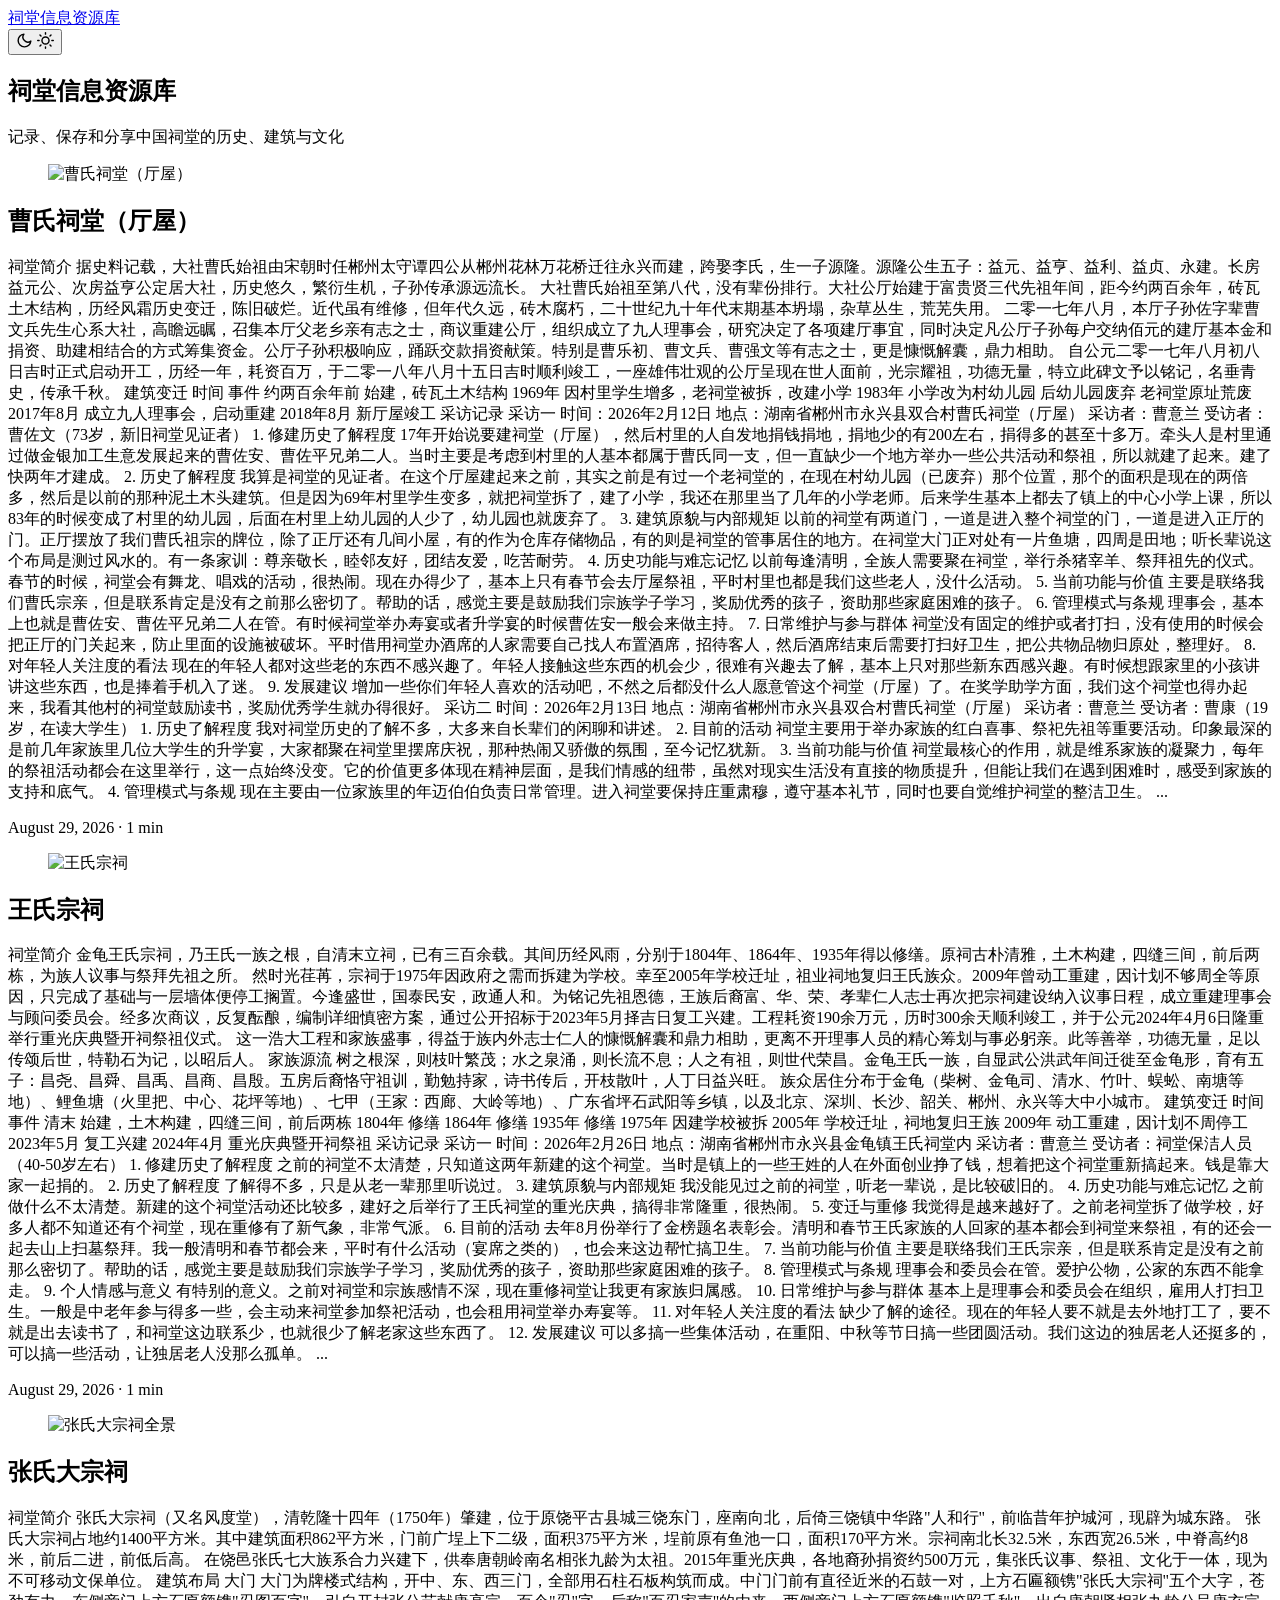
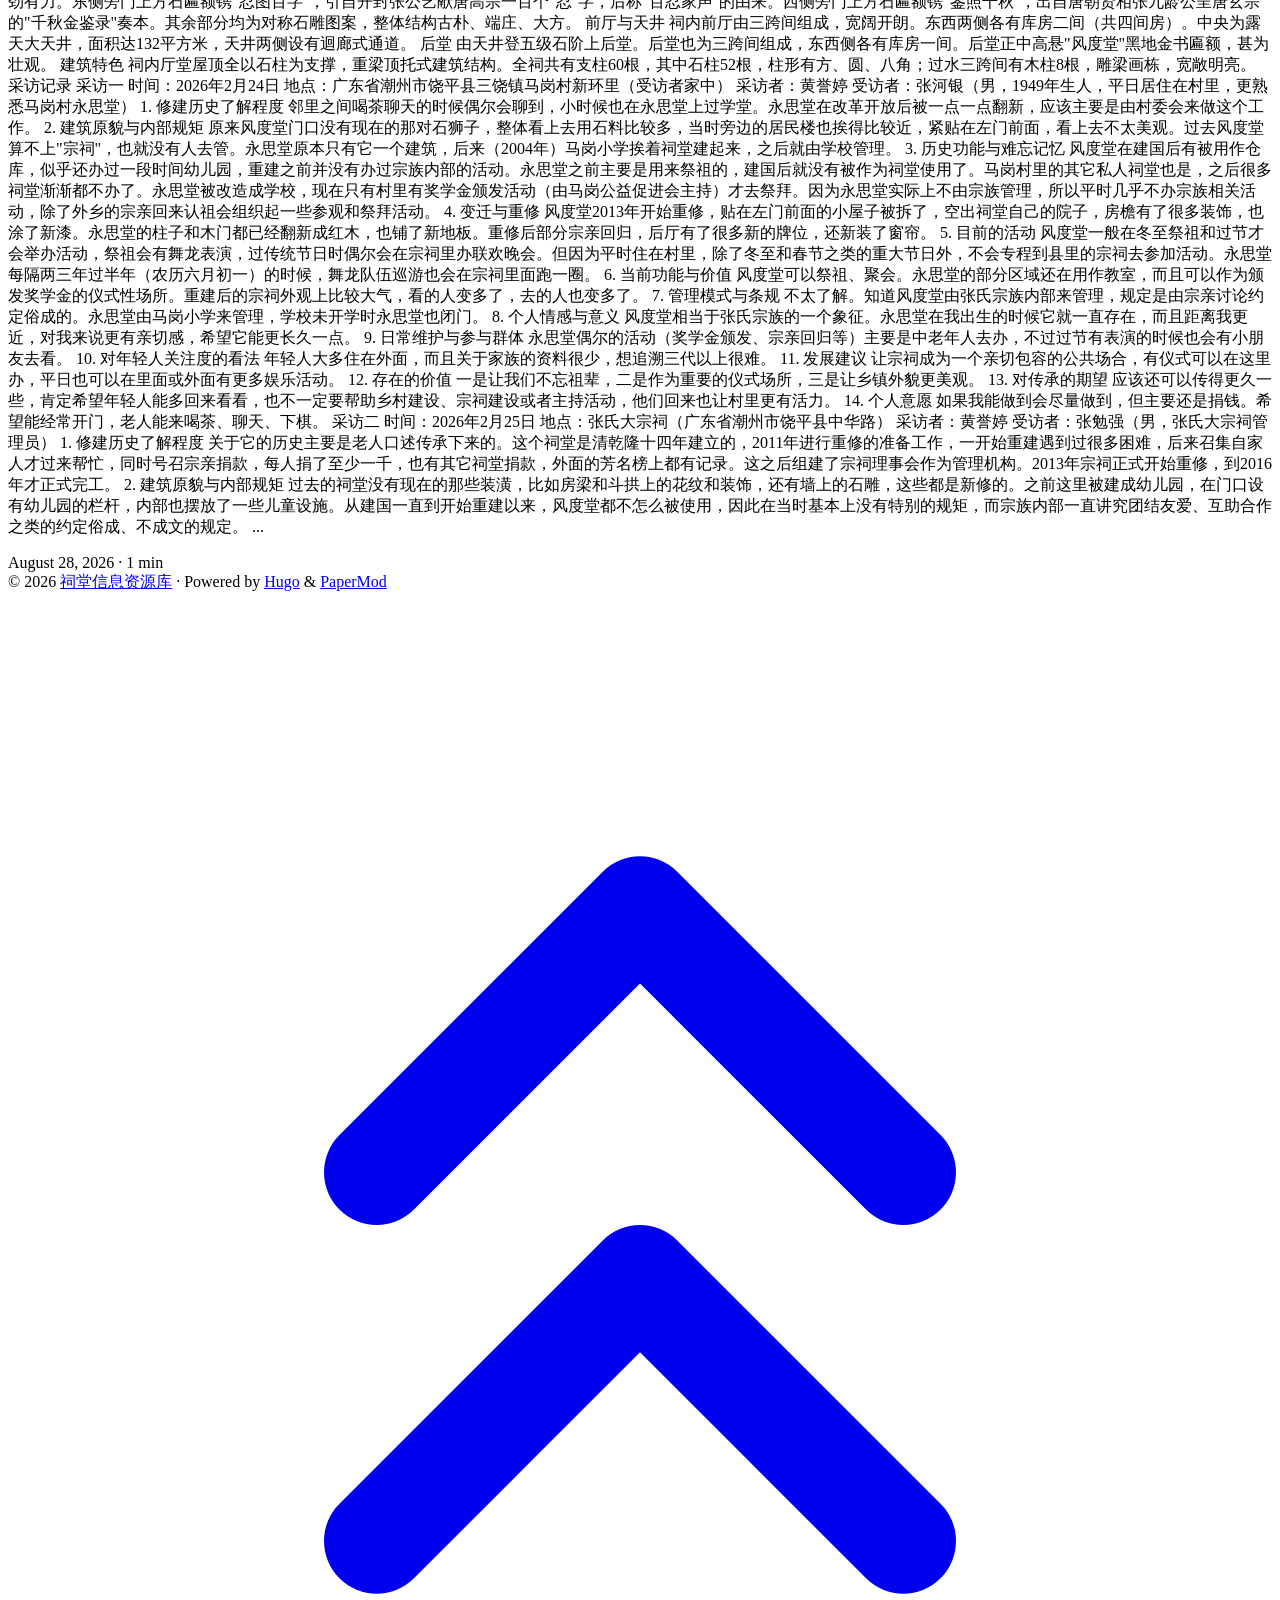
==== public/index.html @ 3d1904cd "修复所有祠堂封面图显示问题" ====
<!doctype html><html lang=en dir=auto data-theme=auto><head><meta name=generator content="Hugo 0.164.0"><meta charset=utf-8><meta http-equiv=X-UA-Compatible content="IE=edge"><meta name=viewport content="width=device-width,initial-scale=1,shrink-to-fit=no"><meta name=robots content="index, follow"><title>祠堂信息资源库</title><meta name=description content><meta name=author content><link rel=canonical href=https://citang-database.netlify.app/><link crossorigin=anonymous href=/assets/css/stylesheet.cd9298b33628769aa1bc1acebbbfd7aa11ce81dfe03484d479e1907760249a1d.css integrity="sha256-zZKYszYodpqhvBrOu7/XqhHOgd/gNITUeeGQd2Akmh0=" rel="preload stylesheet" as=style><link rel=icon href=https://citang-database.netlify.app/favicon.ico><link rel=icon type=image/png sizes=16x16 href=https://citang-database.netlify.app/favicon-16x16.png><link rel=icon type=image/png sizes=32x32 href=https://citang-database.netlify.app/favicon-32x32.png><link rel=apple-touch-icon href=https://citang-database.netlify.app/apple-touch-icon.png><link rel=mask-icon href=https://citang-database.netlify.app/safari-pinned-tab.svg><meta name=theme-color content="#2e2e33"><meta name=msapplication-TileColor content="#2e2e33"><link rel=alternate type=application/rss+xml href=https://citang-database.netlify.app/index.xml title=rss><link rel=alternate type=application/json href=https://citang-database.netlify.app/index.json title=json><link rel=alternate hreflang=en href=https://citang-database.netlify.app/><noscript><style>#theme-toggle,.top-link{display:none}</style><style>@media(prefers-color-scheme:dark){:root{--theme:rgb(29, 30, 32);--entry:rgb(46, 46, 51);--primary:rgb(218, 218, 219);--secondary:rgb(155, 156, 157);--tertiary:rgb(65, 66, 68);--content:rgb(196, 196, 197);--code-block-bg:rgb(46, 46, 51);--code-bg:rgb(55, 56, 62);--border:rgb(51, 51, 51);color-scheme:dark}.list{background:var(--theme)}.toc{background:var(--entry)}}</style></noscript><script>localStorage.getItem("pref-theme")==="dark"?document.querySelector("html").dataset.theme="dark":localStorage.getItem("pref-theme")==="light"?document.querySelector("html").dataset.theme="light":window.matchMedia("(prefers-color-scheme: dark)").matches?document.querySelector("html").dataset.theme="dark":document.querySelector("html").dataset.theme="light"</script><meta property="og:url" content="https://citang-database.netlify.app/"><meta property="og:site_name" content="祠堂信息资源库"><meta property="og:title" content="祠堂信息资源库"><meta property="og:locale" content="zh_cn"><meta property="og:type" content="website"><meta name=twitter:card content="summary"><meta name=twitter:title content="祠堂信息资源库"><script type=application/ld+json>{"@context":"https://schema.org","@type":"Organization","name":"祠堂信息资源库","url":"https://citang-database.netlify.app/","description":"","logo":"https://citang-database.netlify.app/favicon.ico","sameAs":[]}</script></head><body class=list id=top><header class=header><nav class=header-nav><div class=logo><a href=https://citang-database.netlify.app/ accesskey=h title="祠堂信息资源库 (Alt + H)">祠堂信息资源库</a><div class=logo-switches><button id=theme-toggle class=theme-toggle accesskey=t title="(Alt + T)" aria-label="Toggle theme">
<svg class="moon" width="17" height="17" viewBox="0 0 24 24" fill="none" stroke="currentColor" stroke-width="2" stroke-linecap="round" stroke-linejoin="round"><path d="M21 12.79A9 9 0 1111.21 3 7 7 0 0021 12.79z"/></svg>
<svg class="sun" width="17" height="17" viewBox="0 0 24 24" fill="none" stroke="currentColor" stroke-width="2" stroke-linecap="round" stroke-linejoin="round"><circle cx="12" cy="12" r="5"/><line x1="12" y1="1" x2="12" y2="3"/><line x1="12" y1="21" x2="12" y2="23"/><line x1="4.22" y1="4.22" x2="5.64" y2="5.64"/><line x1="18.36" y1="18.36" x2="19.78" y2="19.78"/><line x1="1" y1="12" x2="3" y2="12"/><line x1="21" y1="12" x2="23" y2="12"/><line x1="4.22" y1="19.78" x2="5.64" y2="18.36"/><line x1="18.36" y1="5.64" x2="19.78" y2="4.22"/></svg></button></div></div><ul id=menu class=menu></ul></nav></header><main class=main><article class="first-entry home-info"><header class=entry-header><h1>祠堂信息资源库</h1></header><div class="entry-content md-content"><p>记录、保存和分享中国祠堂的历史、建筑与文化</p></div><footer class=entry-footer><div class=social-icons></div></footer></article><article class=post-entry><figure class=entry-cover><img loading=lazy src=https://citang-database.netlify.app/images/caoshi-full.png alt=曹氏祠堂（厅屋）></figure><header class=entry-header><h2 class=entry-hint-parent>曹氏祠堂（厅屋）</h2></header><div class=entry-content><p>祠堂简介 据史料记载，大社曹氏始祖由宋朝时任郴州太守谭四公从郴州花林万花桥迁往永兴而建，跨娶李氏，生一子源隆。源隆公生五子：益元、益亨、益利、益贞、永建。长房益元公、次房益亨公定居大社，历史悠久，繁衍生机，子孙传承源远流长。
大社曹氏始祖至第八代，没有辈份排行。大社公厅始建于富贵贤三代先祖年间，距今约两百余年，砖瓦土木结构，历经风霜历史变迁，陈旧破烂。近代虽有维修，但年代久远，砖木腐朽，二十世纪九十年代末期基本坍塌，杂草丛生，荒芜失用。
二零一七年八月，本厅子孙佐字辈曹文兵先生心系大社，高瞻远瞩，召集本厅父老乡亲有志之士，商议重建公厅，组织成立了九人理事会，研究决定了各项建厅事宜，同时决定凡公厅子孙每户交纳佰元的建厅基本金和捐资、助建相结合的方式筹集资金。公厅子孙积极响应，踊跃交款捐资献策。特别是曹乐初、曹文兵、曹强文等有志之士，更是慷慨解囊，鼎力相助。
自公元二零一七年八月初八日吉时正式启动开工，历经一年，耗资百万，于二零一八年八月十五日吉时顺利竣工，一座雄伟壮观的公厅呈现在世人面前，光宗耀祖，功德无量，特立此碑文予以铭记，名垂青史，传承千秋。
建筑变迁 时间 事件 约两百余年前 始建，砖瓦土木结构 1969年 因村里学生增多，老祠堂被拆，改建小学 1983年 小学改为村幼儿园 后幼儿园废弃 老祠堂原址荒废 2017年8月 成立九人理事会，启动重建 2018年8月 新厅屋竣工 采访记录 采访一 时间：2026年2月12日
地点：湖南省郴州市永兴县双合村曹氏祠堂（厅屋）
采访者：曹意兰
受访者：曹佐文（73岁，新旧祠堂见证者）
1. 修建历史了解程度 17年开始说要建祠堂（厅屋），然后村里的人自发地捐钱捐地，捐地少的有200左右，捐得多的甚至十多万。牵头人是村里通过做金银加工生意发展起来的曹佐安、曹佐平兄弟二人。当时主要是考虑到村里的人基本都属于曹氏同一支，但一直缺少一个地方举办一些公共活动和祭祖，所以就建了起来。建了快两年才建成。
2. 历史了解程度 我算是祠堂的见证者。在这个厅屋建起来之前，其实之前是有过一个老祠堂的，在现在村幼儿园（已废弃）那个位置，那个的面积是现在的两倍多，然后是以前的那种泥土木头建筑。但是因为69年村里学生变多，就把祠堂拆了，建了小学，我还在那里当了几年的小学老师。后来学生基本上都去了镇上的中心小学上课，所以83年的时候变成了村里的幼儿园，后面在村里上幼儿园的人少了，幼儿园也就废弃了。
3. 建筑原貌与内部规矩 以前的祠堂有两道门，一道是进入整个祠堂的门，一道是进入正厅的门。正厅摆放了我们曹氏祖宗的牌位，除了正厅还有几间小屋，有的作为仓库存储物品，有的则是祠堂的管事居住的地方。在祠堂大门正对处有一片鱼塘，四周是田地；听长辈说这个布局是测过风水的。有一条家训：尊亲敬长，睦邻友好，团结友爱，吃苦耐劳。
4. 历史功能与难忘记忆 以前每逢清明，全族人需要聚在祠堂，举行杀猪宰羊、祭拜祖先的仪式。春节的时候，祠堂会有舞龙、唱戏的活动，很热闹。现在办得少了，基本上只有春节会去厅屋祭祖，平时村里也都是我们这些老人，没什么活动。
5. 当前功能与价值 主要是联络我们曹氏宗亲，但是联系肯定是没有之前那么密切了。帮助的话，感觉主要是鼓励我们宗族学子学习，奖励优秀的孩子，资助那些家庭困难的孩子。
6. 管理模式与条规 理事会，基本上也就是曹佐安、曹佐平兄弟二人在管。有时候祠堂举办寿宴或者升学宴的时候曹佐安一般会来做主持。
7. 日常维护与参与群体 祠堂没有固定的维护或者打扫，没有使用的时候会把正厅的门关起来，防止里面的设施被破坏。平时借用祠堂办酒席的人家需要自己找人布置酒席，招待客人，然后酒席结束后需要打扫好卫生，把公共物品物归原处，整理好。
8. 对年轻人关注度的看法 现在的年轻人都对这些老的东西不感兴趣了。年轻人接触这些东西的机会少，很难有兴趣去了解，基本上只对那些新东西感兴趣。有时候想跟家里的小孩讲讲这些东西，也是捧着手机入了迷。
9. 发展建议 增加一些你们年轻人喜欢的活动吧，不然之后都没什么人愿意管这个祠堂（厅屋）了。在奖学助学方面，我们这个祠堂也得办起来，我看其他村的祠堂鼓励读书，奖励优秀学生就办得很好。
采访二 时间：2026年2月13日
地点：湖南省郴州市永兴县双合村曹氏祠堂（厅屋）
采访者：曹意兰
受访者：曹康（19岁，在读大学生）
1. 历史了解程度 我对祠堂历史的了解不多，大多来自长辈们的闲聊和讲述。
2. 目前的活动 祠堂主要用于举办家族的红白喜事、祭祀先祖等重要活动。印象最深的是前几年家族里几位大学生的升学宴，大家都聚在祠堂里摆席庆祝，那种热闹又骄傲的氛围，至今记忆犹新。
3. 当前功能与价值 祠堂最核心的作用，就是维系家族的凝聚力，每年的祭祖活动都会在这里举行，这一点始终没变。它的价值更多体现在精神层面，是我们情感的纽带，虽然对现实生活没有直接的物质提升，但能让我们在遇到困难时，感受到家族的支持和底气。
4. 管理模式与条规 现在主要由一位家族里的年迈伯伯负责日常管理。进入祠堂要保持庄重肃穆，遵守基本礼节，同时也要自觉维护祠堂的整洁卫生。
...</p></div><footer class=entry-footer><span title='2026-08-29 00:00:00 +0000 UTC'>August 29, 2026</span>&nbsp;·&nbsp;<span>1 min</span></footer><a class=entry-link aria-label="post link to 曹氏祠堂（厅屋）" href=https://citang-database.netlify.app/citang/caoshi-citang/></a></article><article class=post-entry><figure class=entry-cover><img loading=lazy src=https://citang-database.netlify.app/images/wangshi-full.png alt=王氏宗祠></figure><header class=entry-header><h2 class=entry-hint-parent>王氏宗祠</h2></header><div class=entry-content><p>祠堂简介 金龟王氏宗祠，乃王氏一族之根，自清末立祠，已有三百余载。其间历经风雨，分别于1804年、1864年、1935年得以修缮。原祠古朴清雅，土木构建，四缝三间，前后两栋，为族人议事与祭拜先祖之所。
然时光荏苒，宗祠于1975年因政府之需而拆建为学校。幸至2005年学校迁址，祖业祠地复归王氏族众。2009年曾动工重建，因计划不够周全等原因，只完成了基础与一层墙体便停工搁置。今逢盛世，国泰民安，政通人和。为铭记先祖恩德，王族后裔富、华、荣、孝辈仁人志士再次把宗祠建设纳入议事日程，成立重建理事会与顾问委员会。经多次商议，反复酝酿，编制详细慎密方案，通过公开招标于2023年5月择吉日复工兴建。工程耗资190余万元，历时300余天顺利竣工，并于公元2024年4月6日隆重举行重光庆典暨开祠祭祖仪式。
这一浩大工程和家族盛事，得益于族内外志士仁人的慷慨解囊和鼎力相助，更离不开理事人员的精心筹划与事必躬亲。此等善举，功德无量，足以传颂后世，特勒石为记，以昭后人。
家族源流 树之根深，则枝叶繁茂；水之泉涌，则长流不息；人之有祖，则世代荣昌。金龟王氏一族，自显武公洪武年间迁徙至金龟形，育有五子：昌尧、昌舜、昌禹、昌商、昌殷。五房后裔恪守祖训，勤勉持家，诗书传后，开枝散叶，人丁日益兴旺。
族众居住分布于金龟（柴树、金龟司、清水、竹叶、蜈蚣、南塘等地）、鲤鱼塘（火里把、中心、花坪等地）、七甲（王家：西廊、大岭等地）、广东省坪石武阳等乡镇，以及北京、深圳、长沙、韶关、郴州、永兴等大中小城市。
建筑变迁 时间 事件 清末 始建，土木构建，四缝三间，前后两栋 1804年 修缮 1864年 修缮 1935年 修缮 1975年 因建学校被拆 2005年 学校迁址，祠地复归王族 2009年 动工重建，因计划不周停工 2023年5月 复工兴建 2024年4月 重光庆典暨开祠祭祖 采访记录 采访一 时间：2026年2月26日
地点：湖南省郴州市永兴县金龟镇王氏祠堂内
采访者：曹意兰
受访者：祠堂保洁人员（40-50岁左右）
1. 修建历史了解程度 之前的祠堂不太清楚，只知道这两年新建的这个祠堂。当时是镇上的一些王姓的人在外面创业挣了钱，想着把这个祠堂重新搞起来。钱是靠大家一起捐的。
2. 历史了解程度 了解得不多，只是从老一辈那里听说过。
3. 建筑原貌与内部规矩 我没能见过之前的祠堂，听老一辈说，是比较破旧的。
4. 历史功能与难忘记忆 之前做什么不太清楚。新建的这个祠堂活动还比较多，建好之后举行了王氏祠堂的重光庆典，搞得非常隆重，很热闹。
5. 变迁与重修 我觉得是越来越好了。之前老祠堂拆了做学校，好多人都不知道还有个祠堂，现在重修有了新气象，非常气派。
6. 目前的活动 去年8月份举行了金榜题名表彰会。清明和春节王氏家族的人回家的基本都会到祠堂来祭祖，有的还会一起去山上扫墓祭拜。我一般清明和春节都会来，平时有什么活动（宴席之类的），也会来这边帮忙搞卫生。
7. 当前功能与价值 主要是联络我们王氏宗亲，但是联系肯定是没有之前那么密切了。帮助的话，感觉主要是鼓励我们宗族学子学习，奖励优秀的孩子，资助那些家庭困难的孩子。
8. 管理模式与条规 理事会和委员会在管。爱护公物，公家的东西不能拿走。
9. 个人情感与意义 有特别的意义。之前对祠堂和宗族感情不深，现在重修祠堂让我更有家族归属感。
10. 日常维护与参与群体 基本上是理事会和委员会在组织，雇用人打扫卫生。一般是中老年参与得多一些，会主动来祠堂参加祭祀活动，也会租用祠堂举办寿宴等。
11. 对年轻人关注度的看法 缺少了解的途径。现在的年轻人要不就是去外地打工了，要不就是出去读书了，和祠堂这边联系少，也就很少了解老家这些东西了。
12. 发展建议 可以多搞一些集体活动，在重阳、中秋等节日搞一些团圆活动。我们这边的独居老人还挺多的，可以搞一些活动，让独居老人没那么孤单。
...</p></div><footer class=entry-footer><span title='2026-08-29 00:00:00 +0000 UTC'>August 29, 2026</span>&nbsp;·&nbsp;<span>1 min</span></footer><a class=entry-link aria-label="post link to 王氏宗祠" href=https://citang-database.netlify.app/citang/wangshi-zongci/></a></article><article class=post-entry><figure class=entry-cover><img loading=lazy src=https://citang-database.netlify.app/images/zhangshi-full.png alt=张氏大宗祠全景></figure><header class=entry-header><h2 class=entry-hint-parent>张氏大宗祠</h2></header><div class=entry-content><p>祠堂简介 张氏大宗祠（又名风度堂），清乾隆十四年（1750年）肇建，位于原饶平古县城三饶东门，座南向北，后倚三饶镇中华路"人和行"，前临昔年护城河，现辟为城东路。
张氏大宗祠占地约1400平方米。其中建筑面积862平方米，门前广埕上下二级，面积375平方米，埕前原有鱼池一口，面积170平方米。宗祠南北长32.5米，东西宽26.5米，中脊高约8米，前后二进，前低后高。
在饶邑张氏七大族系合力兴建下，供奉唐朝岭南名相张九龄为太祖。2015年重光庆典，各地裔孙捐资约500万元，集张氏议事、祭祖、文化于一体，现为不可移动文保单位。
建筑布局 大门 大门为牌楼式结构，开中、东、西三门，全部用石柱石板构筑而成。中门门前有直径近米的石鼓一对，上方石匾额镌"张氏大宗祠"五个大字，苍劲有力。东侧旁门上方石匾额镌"忍图百字"，引自开封张公艺献唐高宗一百个"忍"字，后称"百忍家声"的由来。西侧旁门上方石匾额镌"鉴照千秋"，出自唐朝贤相张九龄公呈唐玄宗的"千秋金鉴录"奏本。其余部分均为对称石雕图案，整体结构古朴、端庄、大方。
前厅与天井 祠内前厅由三跨间组成，宽阔开朗。东西两侧各有库房二间（共四间房）。中央为露天大天井，面积达132平方米，天井两侧设有迴廊式通道。
后堂 由天井登五级石阶上后堂。后堂也为三跨间组成，东西侧各有库房一间。后堂正中高悬"风度堂"黑地金书匾额，甚为壮观。
建筑特色 祠内厅堂屋顶全以石柱为支撑，重梁顶托式建筑结构。全祠共有支柱60根，其中石柱52根，柱形有方、圆、八角；过水三跨间有木柱8根，雕梁画栋，宽敞明亮。
采访记录 采访一 时间：2026年2月24日
地点：广东省潮州市饶平县三饶镇马岗村新环里（受访者家中）
采访者：黄誉婷
受访者：张河银（男，1949年生人，平日居住在村里，更熟悉马岗村永思堂）
1. 修建历史了解程度 邻里之间喝茶聊天的时候偶尔会聊到，小时候也在永思堂上过学堂。永思堂在改革开放后被一点一点翻新，应该主要是由村委会来做这个工作。
2. 建筑原貌与内部规矩 原来风度堂门口没有现在的那对石狮子，整体看上去用石料比较多，当时旁边的居民楼也挨得比较近，紧贴在左门前面，看上去不太美观。过去风度堂算不上"宗祠"，也就没有人去管。永思堂原本只有它一个建筑，后来（2004年）马岗小学挨着祠堂建起来，之后就由学校管理。
3. 历史功能与难忘记忆 风度堂在建国后有被用作仓库，似乎还办过一段时间幼儿园，重建之前并没有办过宗族内部的活动。永思堂之前主要是用来祭祖的，建国后就没有被作为祠堂使用了。马岗村里的其它私人祠堂也是，之后很多祠堂渐渐都不办了。永思堂被改造成学校，现在只有村里有奖学金颁发活动（由马岗公益促进会主持）才去祭拜。因为永思堂实际上不由宗族管理，所以平时几乎不办宗族相关活动，除了外乡的宗亲回来认祖会组织起一些参观和祭拜活动。
4. 变迁与重修 风度堂2013年开始重修，贴在左门前面的小屋子被拆了，空出祠堂自己的院子，房檐有了很多装饰，也涂了新漆。永思堂的柱子和木门都已经翻新成红木，也铺了新地板。重修后部分宗亲回归，后厅有了很多新的牌位，还新装了窗帘。
5. 目前的活动 风度堂一般在冬至祭祖和过节才会举办活动，祭祖会有舞龙表演，过传统节日时偶尔会在宗祠里办联欢晚会。但因为平时住在村里，除了冬至和春节之类的重大节日外，不会专程到县里的宗祠去参加活动。永思堂每隔两三年过半年（农历六月初一）的时候，舞龙队伍巡游也会在宗祠里面跑一圈。
6. 当前功能与价值 风度堂可以祭祖、聚会。永思堂的部分区域还在用作教室，而且可以作为颁发奖学金的仪式性场所。重建后的宗祠外观上比较大气，看的人变多了，去的人也变多了。
7. 管理模式与条规 不太了解。知道风度堂由张氏宗族内部来管理，规定是由宗亲讨论约定俗成的。永思堂由马岗小学来管理，学校未开学时永思堂也闭门。
8. 个人情感与意义 风度堂相当于张氏宗族的一个象征。永思堂在我出生的时候它就一直存在，而且距离我更近，对我来说更有亲切感，希望它能更长久一点。
9. 日常维护与参与群体 永思堂偶尔的活动（奖学金颁发、宗亲回归等）主要是中老年人去办，不过过节有表演的时候也会有小朋友去看。
10. 对年轻人关注度的看法 年轻人大多住在外面，而且关于家族的资料很少，想追溯三代以上很难。
11. 发展建议 让宗祠成为一个亲切包容的公共场合，有仪式可以在这里办，平日也可以在里面或外面有更多娱乐活动。
12. 存在的价值 一是让我们不忘祖辈，二是作为重要的仪式场所，三是让乡镇外貌更美观。
13. 对传承的期望 应该还可以传得更久一些，肯定希望年轻人能多回来看看，也不一定要帮助乡村建设、宗祠建设或者主持活动，他们回来也让村里更有活力。
14. 个人意愿 如果我能做到会尽量做到，但主要还是捐钱。希望能经常开门，老人能来喝茶、聊天、下棋。
采访二 时间：2026年2月25日
地点：张氏大宗祠（广东省潮州市饶平县中华路）
采访者：黄誉婷
受访者：张勉强（男，张氏大宗祠管理员）
1. 修建历史了解程度 关于它的历史主要是老人口述传承下来的。这个祠堂是清乾隆十四年建立的，2011年进行重修的准备工作，一开始重建遇到过很多困难，后来召集自家人才过来帮忙，同时号召宗亲捐款，每人捐了至少一千，也有其它祠堂捐款，外面的芳名榜上都有记录。这之后组建了宗祠理事会作为管理机构。2013年宗祠正式开始重修，到2016年才正式完工。
2. 建筑原貌与内部规矩 过去的祠堂没有现在的那些装潢，比如房梁和斗拱上的花纹和装饰，还有墙上的石雕，这些都是新修的。之前这里被建成幼儿园，在门口设有幼儿园的栏杆，内部也摆放了一些儿童设施。从建国一直到开始重建以来，风度堂都不怎么被使用，因此在当时基本上没有特别的规矩，而宗族内部一直讲究团结友爱、互助合作之类的约定俗成、不成文的规定。
...</p></div><footer class=entry-footer><span title='2026-08-28 00:00:00 +0000 UTC'>August 28, 2026</span>&nbsp;·&nbsp;<span>1 min</span></footer><a class=entry-link aria-label="post link to 张氏大宗祠" href=https://citang-database.netlify.app/citang/zhangshi-dazongci/></a></article></main><footer class=footer><span>&copy; 2026 <a href=https://citang-database.netlify.app/>祠堂信息资源库</a></span> ·
<span>Powered by
<a href="https://gohugo.io/?utm_source=papermod" rel=noopener target=_blank>Hugo</a> &
<a href=https://github.com/adityatelange/hugo-PaperMod/ rel=noopener target=_blank>PaperMod</a></span></footer><a href=#top id=top-link class="top-link hidden" aria-label="go to top" title="Go to Top (Alt + G)" accesskey=g><svg viewBox="0 0 24 24" fill="none" stroke="currentColor" stroke-width="2" stroke-linecap="round" stroke-linejoin="round" class="feather feather-chevrons-up"><polyline points="17 11 12 6 7 11"/><polyline points="17 18 12 13 7 18"/></svg>
</a><script>let menu=document.getElementById("menu");if(menu){const e=localStorage.getItem("menu-scroll-position");e&&(menu.scrollLeft=parseInt(e,10)),menu.onscroll=function(){localStorage.setItem("menu-scroll-position",menu.scrollLeft)}}document.querySelectorAll('a[href^="#"]').forEach(e=>{e.addEventListener("click",function(e){e.preventDefault();var t=this.getAttribute("href").substr(1);window.matchMedia("(prefers-reduced-motion: reduce)").matches?document.querySelector(`[id='${decodeURIComponent(t)}']`).scrollIntoView():document.querySelector(`[id='${decodeURIComponent(t)}']`).scrollIntoView({behavior:"smooth"}),t==="top"?history.replaceState(null,null," "):history.pushState(null,null,`#${t}`)})})</script><script>var toplink=document.getElementById("top-link");window.onscroll=function(){const e=window.innerHeight;document.body.scrollTop>e||document.documentElement.scrollTop>e?toplink.classList.remove("hidden"):toplink.classList.add("hidden")}</script><script>document.getElementById("theme-toggle").addEventListener("click",()=>{const e=document.querySelector("html");e.dataset.theme==="dark"?(e.dataset.theme="light",localStorage.setItem("pref-theme","light")):(e.dataset.theme="dark",localStorage.setItem("pref-theme","dark"))})</script></body></html>
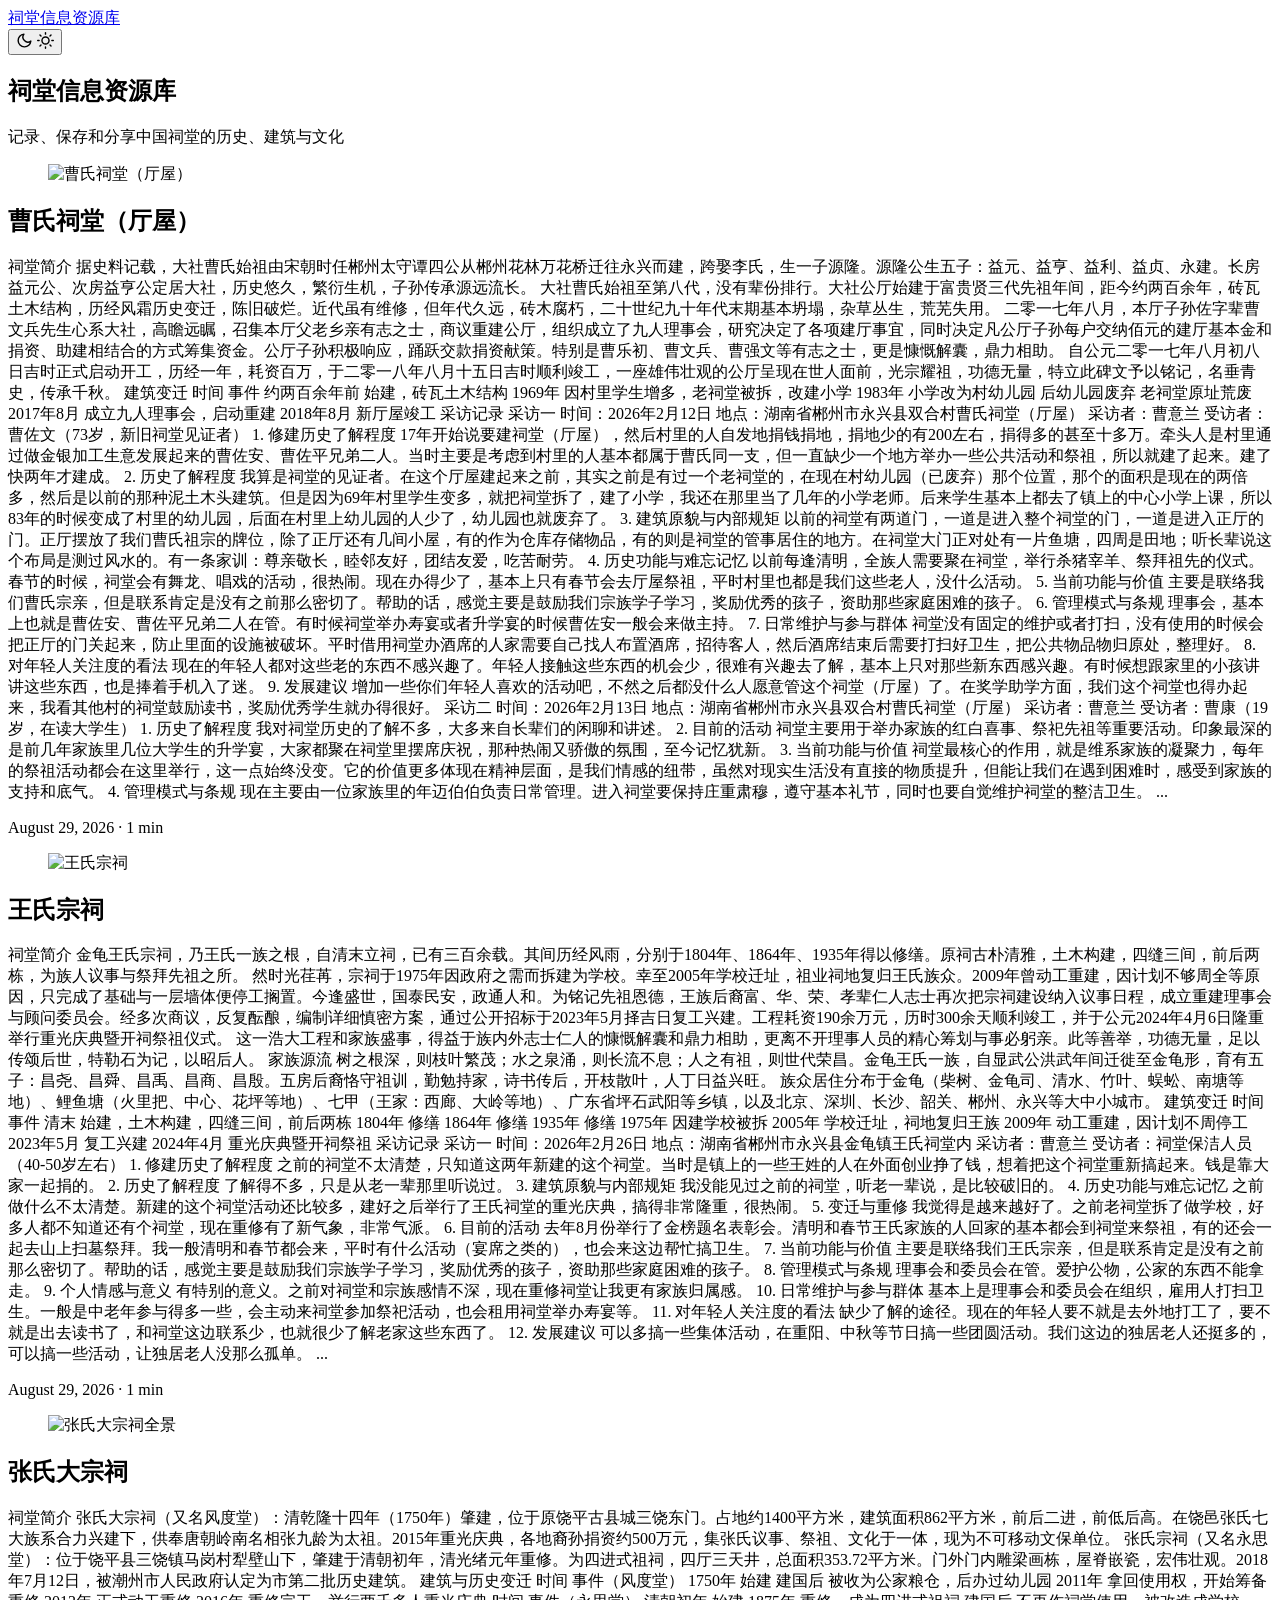
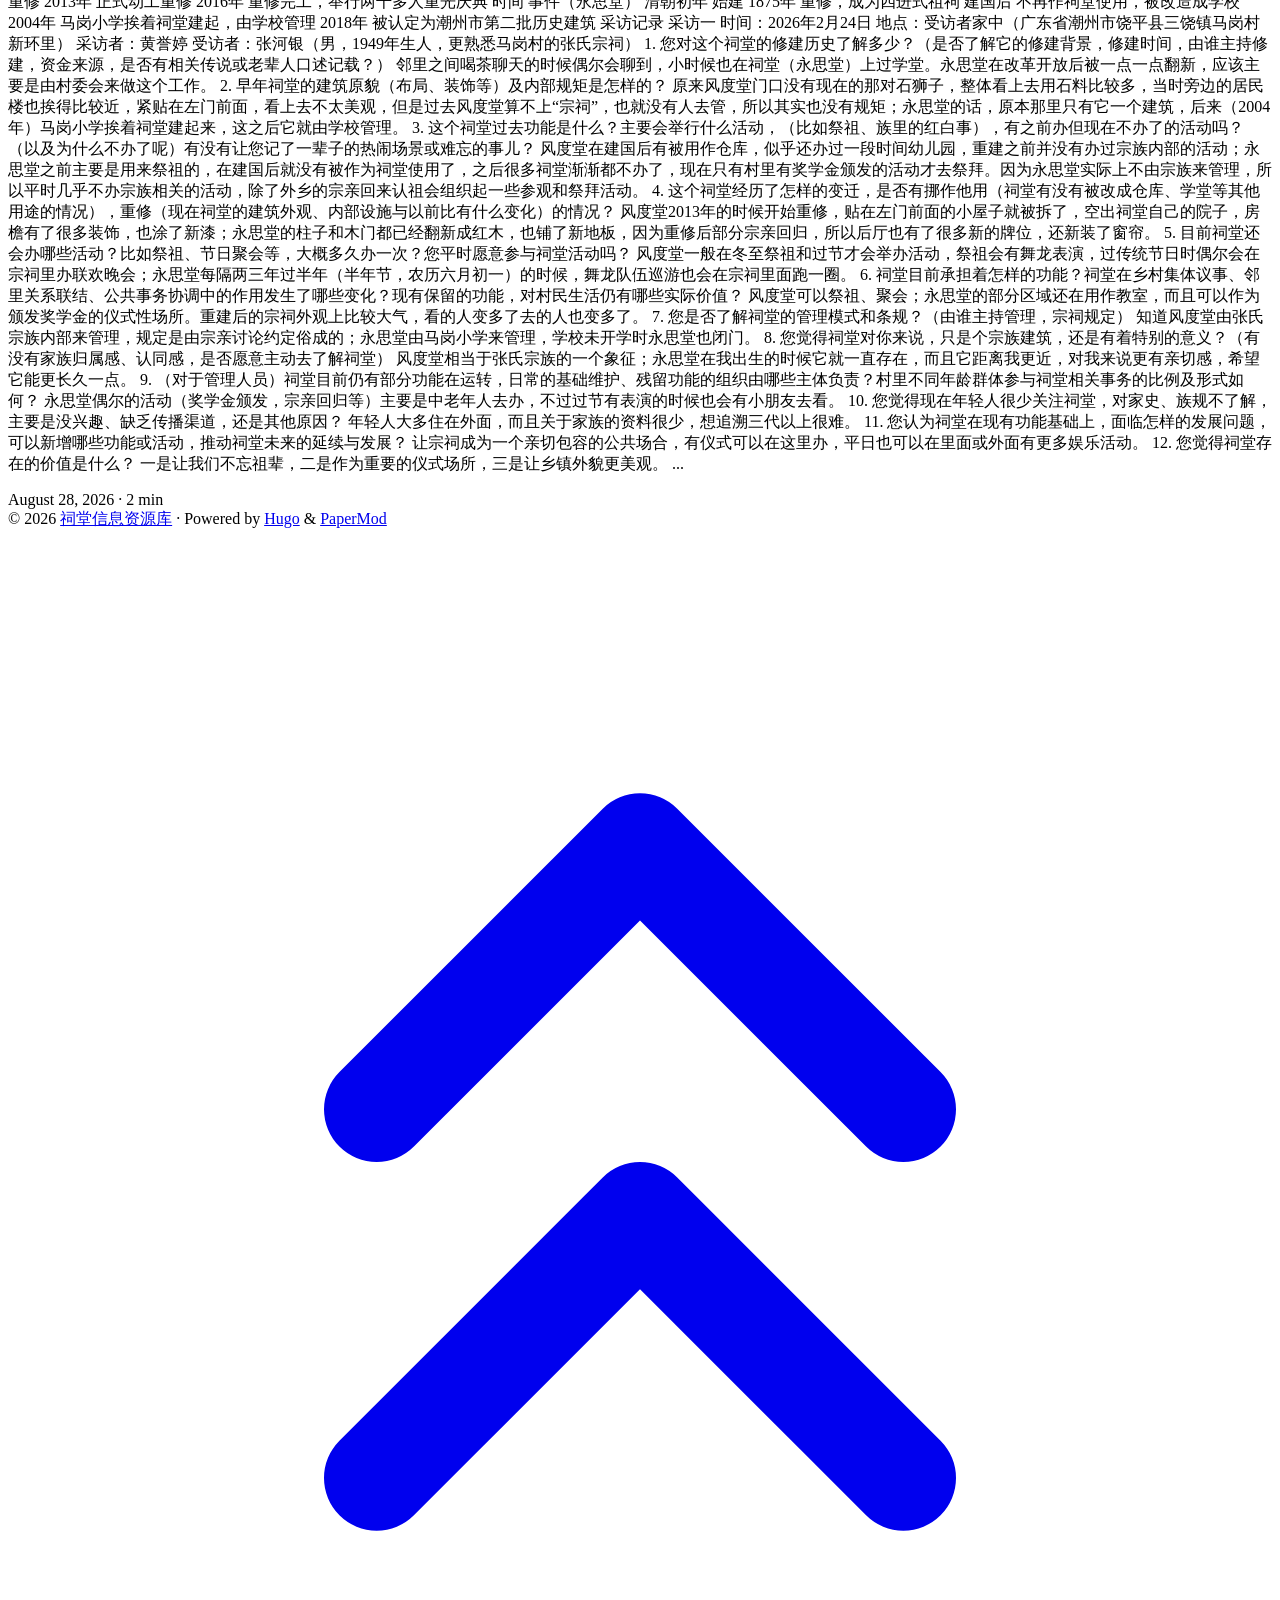
==== commit 7d46e1e9: "统一张氏大宗祠格式规范" ====
--- a/public/index.html
+++ b/public/index.html
@@ -46,38 +46,25 @@
 10. 日常维护与参与群体 基本上是理事会和委员会在组织，雇用人打扫卫生。一般是中老年参与得多一些，会主动来祠堂参加祭祀活动，也会租用祠堂举办寿宴等。
 11. 对年轻人关注度的看法 缺少了解的途径。现在的年轻人要不就是去外地打工了，要不就是出去读书了，和祠堂这边联系少，也就很少了解老家这些东西了。
 12. 发展建议 可以多搞一些集体活动，在重阳、中秋等节日搞一些团圆活动。我们这边的独居老人还挺多的，可以搞一些活动，让独居老人没那么孤单。
-...</p></div><footer class=entry-footer><span title='2026-08-29 00:00:00 +0000 UTC'>August 29, 2026</span>&nbsp;·&nbsp;<span>1 min</span></footer><a class=entry-link aria-label="post link to 王氏宗祠" href=https://citang-database.netlify.app/citang/wangshi-zongci/></a></article><article class=post-entry><figure class=entry-cover><img loading=lazy src=https://citang-database.netlify.app/images/zhangshi-full.png alt=张氏大宗祠全景></figure><header class=entry-header><h2 class=entry-hint-parent>张氏大宗祠</h2></header><div class=entry-content><p>祠堂简介 张氏大宗祠（又名风度堂），清乾隆十四年（1750年）肇建，位于原饶平古县城三饶东门，座南向北，后倚三饶镇中华路"人和行"，前临昔年护城河，现辟为城东路。
-张氏大宗祠占地约1400平方米。其中建筑面积862平方米，门前广埕上下二级，面积375平方米，埕前原有鱼池一口，面积170平方米。宗祠南北长32.5米，东西宽26.5米，中脊高约8米，前后二进，前低后高。
-在饶邑张氏七大族系合力兴建下，供奉唐朝岭南名相张九龄为太祖。2015年重光庆典，各地裔孙捐资约500万元，集张氏议事、祭祖、文化于一体，现为不可移动文保单位。
-建筑布局 大门 大门为牌楼式结构，开中、东、西三门，全部用石柱石板构筑而成。中门门前有直径近米的石鼓一对，上方石匾额镌"张氏大宗祠"五个大字，苍劲有力。东侧旁门上方石匾额镌"忍图百字"，引自开封张公艺献唐高宗一百个"忍"字，后称"百忍家声"的由来。西侧旁门上方石匾额镌"鉴照千秋"，出自唐朝贤相张九龄公呈唐玄宗的"千秋金鉴录"奏本。其余部分均为对称石雕图案，整体结构古朴、端庄、大方。
-前厅与天井 祠内前厅由三跨间组成，宽阔开朗。东西两侧各有库房二间（共四间房）。中央为露天大天井，面积达132平方米，天井两侧设有迴廊式通道。
-后堂 由天井登五级石阶上后堂。后堂也为三跨间组成，东西侧各有库房一间。后堂正中高悬"风度堂"黑地金书匾额，甚为壮观。
-建筑特色 祠内厅堂屋顶全以石柱为支撑，重梁顶托式建筑结构。全祠共有支柱60根，其中石柱52根，柱形有方、圆、八角；过水三跨间有木柱8根，雕梁画栋，宽敞明亮。
-采访记录 采访一 时间：2026年2月24日
-地点：广东省潮州市饶平县三饶镇马岗村新环里（受访者家中）
+...</p></div><footer class=entry-footer><span title='2026-08-29 00:00:00 +0000 UTC'>August 29, 2026</span>&nbsp;·&nbsp;<span>1 min</span></footer><a class=entry-link aria-label="post link to 王氏宗祠" href=https://citang-database.netlify.app/citang/wangshi-zongci/></a></article><article class=post-entry><figure class=entry-cover><img loading=lazy src=https://citang-database.netlify.app/images/zhangshi-full.png alt=张氏大宗祠全景></figure><header class=entry-header><h2 class=entry-hint-parent>张氏大宗祠</h2></header><div class=entry-content><p>祠堂简介 张氏大宗祠（又名风度堂）：清乾隆十四年（1750年）肇建，位于原饶平古县城三饶东门。占地约1400平方米，建筑面积862平方米，前后二进，前低后高。在饶邑张氏七大族系合力兴建下，供奉唐朝岭南名相张九龄为太祖。2015年重光庆典，各地裔孙捐资约500万元，集张氏议事、祭祖、文化于一体，现为不可移动文保单位。
+张氏宗祠（又名永思堂）：位于饶平县三饶镇马岗村犁壁山下，肇建于清朝初年，清光绪元年重修。为四进式祖祠，四厅三天井，总面积353.72平方米。门外门内雕梁画栋，屋脊嵌瓷，宏伟壮观。2018年7月12日，被潮州市人民政府认定为市第二批历史建筑。
+建筑与历史变迁 时间 事件（风度堂） 1750年 始建 建国后 被收为公家粮仓，后办过幼儿园 2011年 拿回使用权，开始筹备重修 2013年 正式动工重修 2016年 重修完工，举行两千多人重光庆典 时间 事件（永思堂） 清朝初年 始建 1875年 重修，成为四进式祖祠 建国后 不再作祠堂使用，被改造成学校 2004年 马岗小学挨着祠堂建起，由学校管理 2018年 被认定为潮州市第二批历史建筑 采访记录 采访一 时间：2026年2月24日
+地点：受访者家中（广东省潮州市饶平县三饶镇马岗村新环里）
 采访者：黄誉婷
-受访者：张河银（男，1949年生人，平日居住在村里，更熟悉马岗村永思堂）
-1. 修建历史了解程度 邻里之间喝茶聊天的时候偶尔会聊到，小时候也在永思堂上过学堂。永思堂在改革开放后被一点一点翻新，应该主要是由村委会来做这个工作。
-2. 建筑原貌与内部规矩 原来风度堂门口没有现在的那对石狮子，整体看上去用石料比较多，当时旁边的居民楼也挨得比较近，紧贴在左门前面，看上去不太美观。过去风度堂算不上"宗祠"，也就没有人去管。永思堂原本只有它一个建筑，后来（2004年）马岗小学挨着祠堂建起来，之后就由学校管理。
-3. 历史功能与难忘记忆 风度堂在建国后有被用作仓库，似乎还办过一段时间幼儿园，重建之前并没有办过宗族内部的活动。永思堂之前主要是用来祭祖的，建国后就没有被作为祠堂使用了。马岗村里的其它私人祠堂也是，之后很多祠堂渐渐都不办了。永思堂被改造成学校，现在只有村里有奖学金颁发活动（由马岗公益促进会主持）才去祭拜。因为永思堂实际上不由宗族管理，所以平时几乎不办宗族相关活动，除了外乡的宗亲回来认祖会组织起一些参观和祭拜活动。
-4. 变迁与重修 风度堂2013年开始重修，贴在左门前面的小屋子被拆了，空出祠堂自己的院子，房檐有了很多装饰，也涂了新漆。永思堂的柱子和木门都已经翻新成红木，也铺了新地板。重修后部分宗亲回归，后厅有了很多新的牌位，还新装了窗帘。
-5. 目前的活动 风度堂一般在冬至祭祖和过节才会举办活动，祭祖会有舞龙表演，过传统节日时偶尔会在宗祠里办联欢晚会。但因为平时住在村里，除了冬至和春节之类的重大节日外，不会专程到县里的宗祠去参加活动。永思堂每隔两三年过半年（农历六月初一）的时候，舞龙队伍巡游也会在宗祠里面跑一圈。
-6. 当前功能与价值 风度堂可以祭祖、聚会。永思堂的部分区域还在用作教室，而且可以作为颁发奖学金的仪式性场所。重建后的宗祠外观上比较大气，看的人变多了，去的人也变多了。
-7. 管理模式与条规 不太了解。知道风度堂由张氏宗族内部来管理，规定是由宗亲讨论约定俗成的。永思堂由马岗小学来管理，学校未开学时永思堂也闭门。
-8. 个人情感与意义 风度堂相当于张氏宗族的一个象征。永思堂在我出生的时候它就一直存在，而且距离我更近，对我来说更有亲切感，希望它能更长久一点。
-9. 日常维护与参与群体 永思堂偶尔的活动（奖学金颁发、宗亲回归等）主要是中老年人去办，不过过节有表演的时候也会有小朋友去看。
-10. 对年轻人关注度的看法 年轻人大多住在外面，而且关于家族的资料很少，想追溯三代以上很难。
-11. 发展建议 让宗祠成为一个亲切包容的公共场合，有仪式可以在这里办，平日也可以在里面或外面有更多娱乐活动。
-12. 存在的价值 一是让我们不忘祖辈，二是作为重要的仪式场所，三是让乡镇外貌更美观。
-13. 对传承的期望 应该还可以传得更久一些，肯定希望年轻人能多回来看看，也不一定要帮助乡村建设、宗祠建设或者主持活动，他们回来也让村里更有活力。
-14. 个人意愿 如果我能做到会尽量做到，但主要还是捐钱。希望能经常开门，老人能来喝茶、聊天、下棋。
-采访二 时间：2026年2月25日
-地点：张氏大宗祠（广东省潮州市饶平县中华路）
-采访者：黄誉婷
-受访者：张勉强（男，张氏大宗祠管理员）
-1. 修建历史了解程度 关于它的历史主要是老人口述传承下来的。这个祠堂是清乾隆十四年建立的，2011年进行重修的准备工作，一开始重建遇到过很多困难，后来召集自家人才过来帮忙，同时号召宗亲捐款，每人捐了至少一千，也有其它祠堂捐款，外面的芳名榜上都有记录。这之后组建了宗祠理事会作为管理机构。2013年宗祠正式开始重修，到2016年才正式完工。
-2. 建筑原貌与内部规矩 过去的祠堂没有现在的那些装潢，比如房梁和斗拱上的花纹和装饰，还有墙上的石雕，这些都是新修的。之前这里被建成幼儿园，在门口设有幼儿园的栏杆，内部也摆放了一些儿童设施。从建国一直到开始重建以来，风度堂都不怎么被使用，因此在当时基本上没有特别的规矩，而宗族内部一直讲究团结友爱、互助合作之类的约定俗成、不成文的规定。
-...</p></div><footer class=entry-footer><span title='2026-08-28 00:00:00 +0000 UTC'>August 28, 2026</span>&nbsp;·&nbsp;<span>1 min</span></footer><a class=entry-link aria-label="post link to 张氏大宗祠" href=https://citang-database.netlify.app/citang/zhangshi-dazongci/></a></article></main><footer class=footer><span>&copy; 2026 <a href=https://citang-database.netlify.app/>祠堂信息资源库</a></span> ·
+受访者：张河银（男，1949年生人，更熟悉马岗村的张氏宗祠）
+1. 您对这个祠堂的修建历史了解多少？（是否了解它的修建背景，修建时间，由谁主持修建，资金来源，是否有相关传说或老辈人口述记载？） 邻里之间喝茶聊天的时候偶尔会聊到，小时候也在祠堂（永思堂）上过学堂。永思堂在改革开放后被一点一点翻新，应该主要是由村委会来做这个工作。
+2. 早年祠堂的建筑原貌（布局、装饰等）及内部规矩是怎样的？ 原来风度堂门口没有现在的那对石狮子，整体看上去用石料比较多，当时旁边的居民楼也挨得比较近，紧贴在左门前面，看上去不太美观，但是过去风度堂算不上“宗祠”，也就没有人去管，所以其实也没有规矩；永思堂的话，原本那里只有它一个建筑，后来（2004年）马岗小学挨着祠堂建起来，这之后它就由学校管理。
+3. 这个祠堂过去功能是什么？主要会举行什么活动，（比如祭祖、族里的红白事），有之前办但现在不办了的活动吗？（以及为什么不办了呢）有没有让您记了一辈子的热闹场景或难忘的事儿？ 风度堂在建国后有被用作仓库，似乎还办过一段时间幼儿园，重建之前并没有办过宗族内部的活动；永思堂之前主要是用来祭祖的，在建国后就没有被作为祠堂使用了，之后很多祠堂渐渐都不办了，现在只有村里有奖学金颁发的活动才去祭拜。因为永思堂实际上不由宗族来管理，所以平时几乎不办宗族相关的活动，除了外乡的宗亲回来认祖会组织起一些参观和祭拜活动。
+4. 这个祠堂经历了怎样的变迁，是否有挪作他用（祠堂有没有被改成仓库、学堂等其他用途的情况），重修（现在祠堂的建筑外观、内部设施与以前比有什么变化）的情况？ 风度堂2013年的时候开始重修，贴在左门前面的小屋子就被拆了，空出祠堂自己的院子，房檐有了很多装饰，也涂了新漆；永思堂的柱子和木门都已经翻新成红木，也铺了新地板，因为重修后部分宗亲回归，所以后厅也有了很多新的牌位，还新装了窗帘。
+5. 目前祠堂还会办哪些活动？比如祭祖、节日聚会等，大概多久办一次？您平时愿意参与祠堂活动吗？ 风度堂一般在冬至祭祖和过节才会举办活动，祭祖会有舞龙表演，过传统节日时偶尔会在宗祠里办联欢晚会；永思堂每隔两三年过半年（半年节，农历六月初一）的时候，舞龙队伍巡游也会在宗祠里面跑一圈。
+6. 祠堂目前承担着怎样的功能？祠堂在乡村集体议事、邻里关系联结、公共事务协调中的作用发生了哪些变化？现有保留的功能，对村民生活仍有哪些实际价值？ 风度堂可以祭祖、聚会；永思堂的部分区域还在用作教室，而且可以作为颁发奖学金的仪式性场所。重建后的宗祠外观上比较大气，看的人变多了去的人也变多了。
+7. 您是否了解祠堂的管理模式和条规？（由谁主持管理，宗祠规定） 知道风度堂由张氏宗族内部来管理，规定是由宗亲讨论约定俗成的；永思堂由马岗小学来管理，学校未开学时永思堂也闭门。
+8. 您觉得祠堂对你来说，只是个宗族建筑，还是有着特别的意义？（有没有家族归属感、认同感，是否愿意主动去了解祠堂） 风度堂相当于张氏宗族的一个象征；永思堂在我出生的时候它就一直存在，而且它距离我更近，对我来说更有亲切感，希望它能更长久一点。
+9. （对于管理人员）祠堂目前仍有部分功能在运转，日常的基础维护、残留功能的组织由哪些主体负责？村里不同年龄群体参与祠堂相关事务的比例及形式如何？ 永思堂偶尔的活动（奖学金颁发，宗亲回归等）主要是中老年人去办，不过过节有表演的时候也会有小朋友去看。
+10. 您觉得现在年轻人很少关注祠堂，对家史、族规不了解，主要是没兴趣、缺乏传播渠道，还是其他原因？ 年轻人大多住在外面，而且关于家族的资料很少，想追溯三代以上很难。
+11. 您认为祠堂在现有功能基础上，面临怎样的发展问题，可以新增哪些功能或活动，推动祠堂未来的延续与发展？ 让宗祠成为一个亲切包容的公共场合，有仪式可以在这里办，平日也可以在里面或外面有更多娱乐活动。
+12. 您觉得祠堂存在的价值是什么？ 一是让我们不忘祖辈，二是作为重要的仪式场所，三是让乡镇外貌更美观。
+...</p></div><footer class=entry-footer><span title='2026-08-28 00:00:00 +0000 UTC'>August 28, 2026</span>&nbsp;·&nbsp;<span>2 min</span></footer><a class=entry-link aria-label="post link to 张氏大宗祠" href=https://citang-database.netlify.app/citang/zhangshi-dazongci/></a></article></main><footer class=footer><span>&copy; 2026 <a href=https://citang-database.netlify.app/>祠堂信息资源库</a></span> ·
 <span>Powered by
 <a href="https://gohugo.io/?utm_source=papermod" rel=noopener target=_blank>Hugo</a> &
 <a href=https://github.com/adityatelange/hugo-PaperMod/ rel=noopener target=_blank>PaperMod</a></span></footer><a href=#top id=top-link class="top-link hidden" aria-label="go to top" title="Go to Top (Alt + G)" accesskey=g><svg viewBox="0 0 24 24" fill="none" stroke="currentColor" stroke-width="2" stroke-linecap="round" stroke-linejoin="round" class="feather feather-chevrons-up"><polyline points="17 11 12 6 7 11"/><polyline points="17 18 12 13 7 18"/></svg>
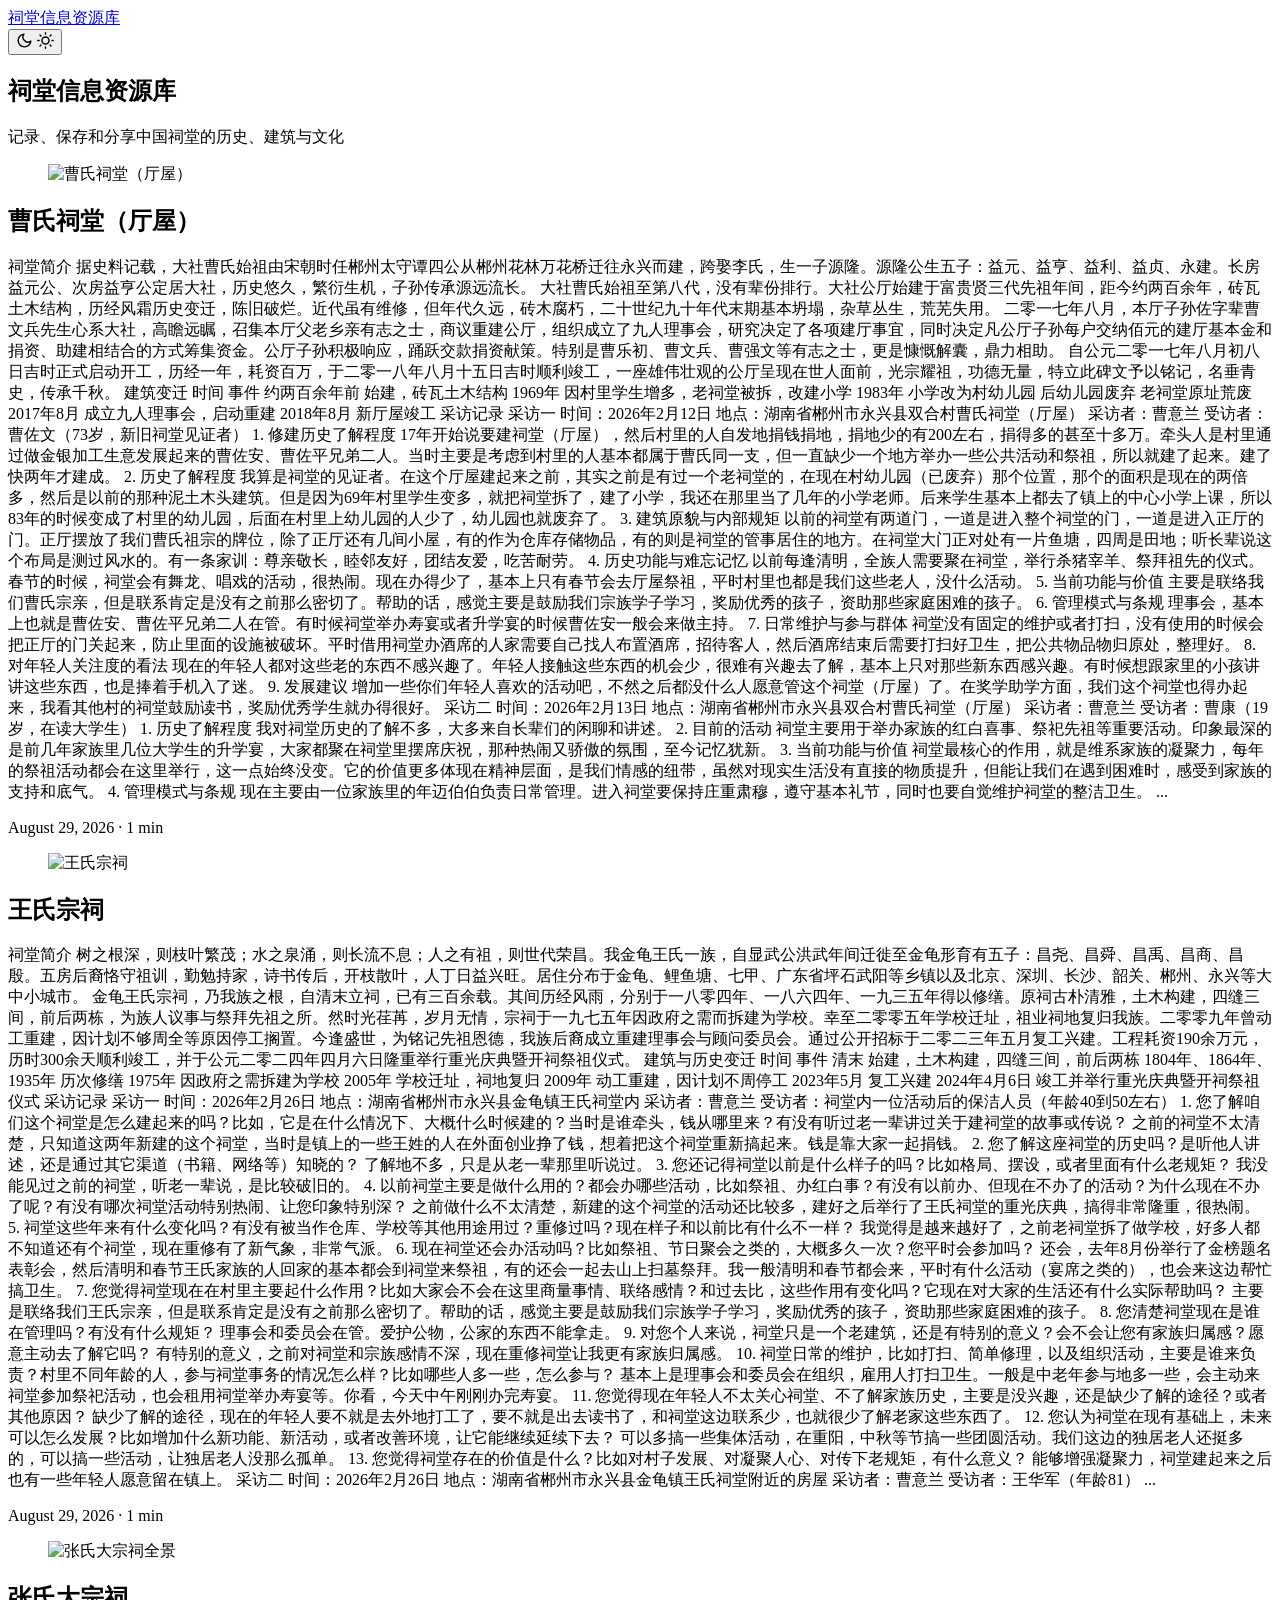
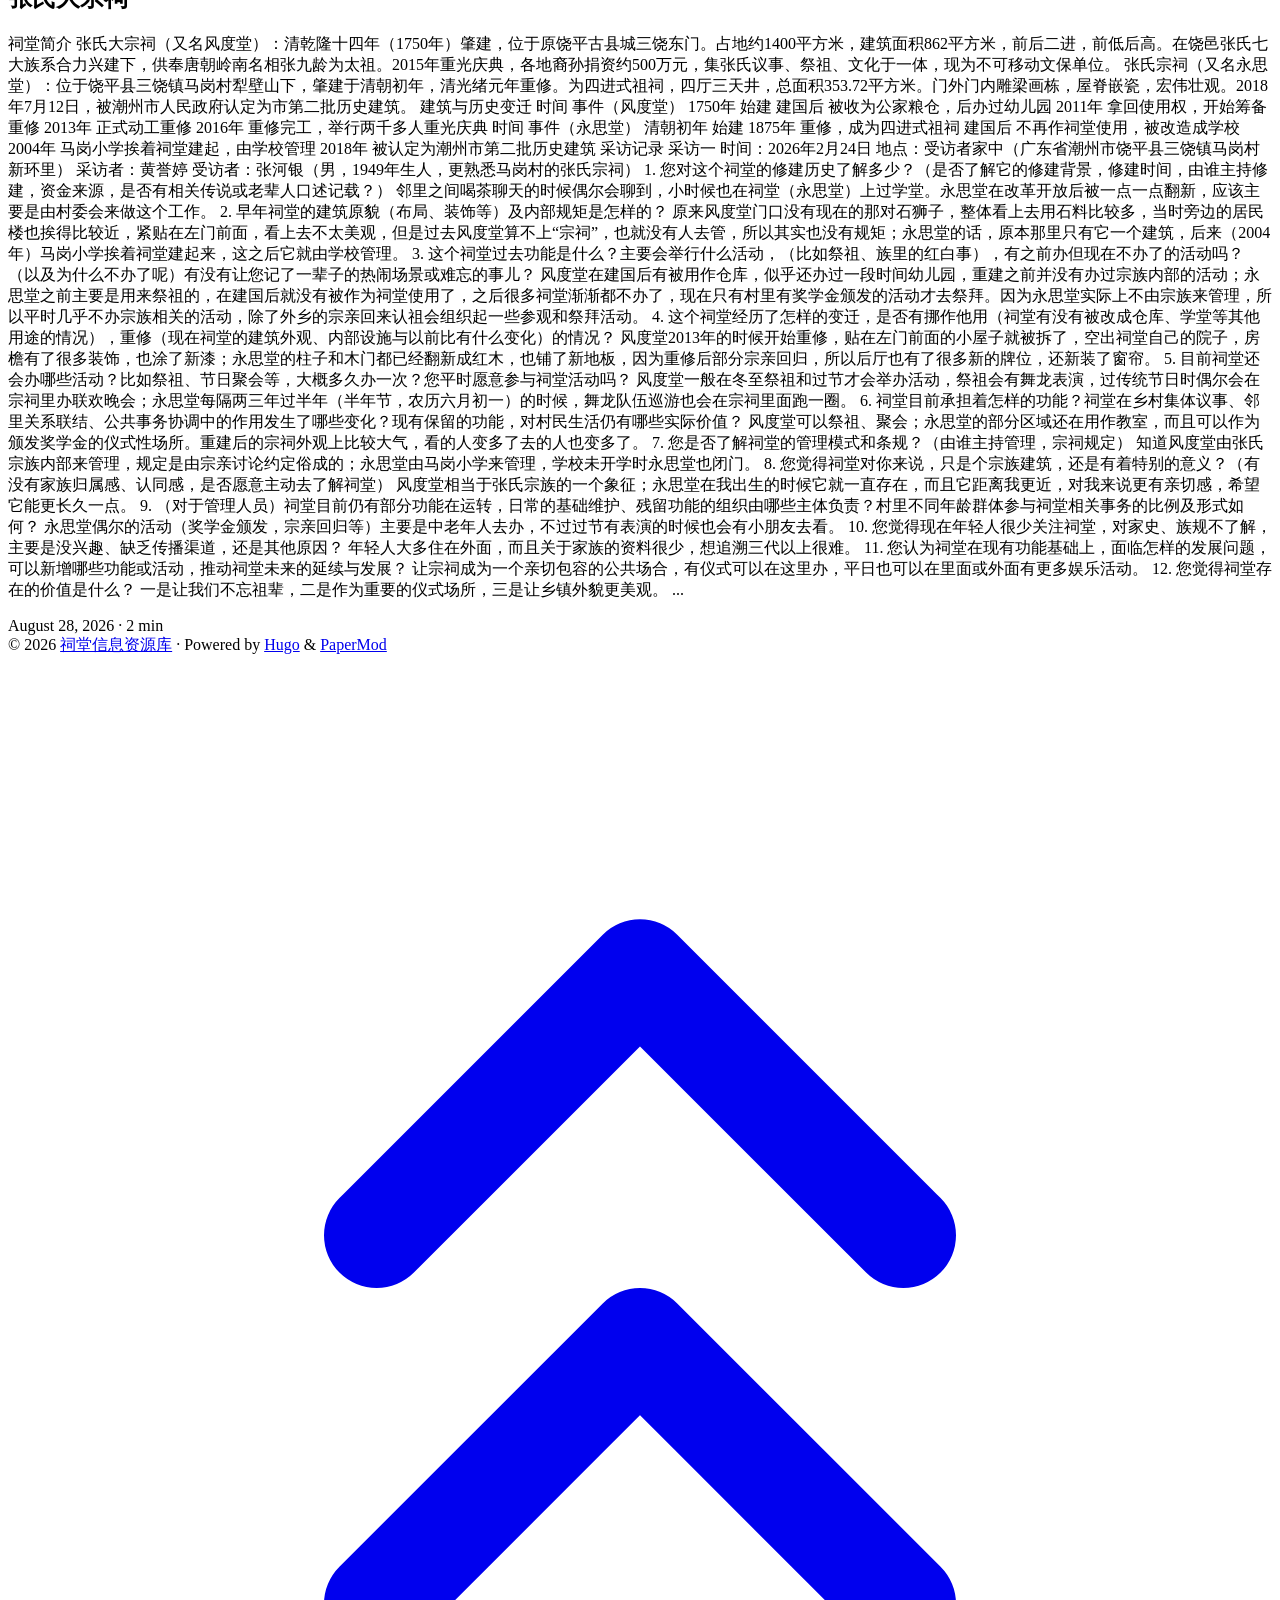
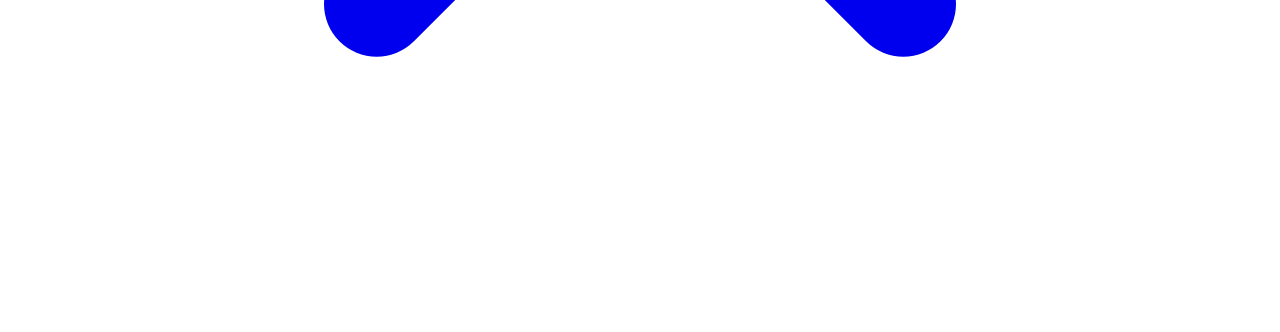
==== commit a8781c64: "统一王氏祠堂格式" ====
--- a/public/index.html
+++ b/public/index.html
@@ -25,27 +25,29 @@
 2. 目前的活动 祠堂主要用于举办家族的红白喜事、祭祀先祖等重要活动。印象最深的是前几年家族里几位大学生的升学宴，大家都聚在祠堂里摆席庆祝，那种热闹又骄傲的氛围，至今记忆犹新。
 3. 当前功能与价值 祠堂最核心的作用，就是维系家族的凝聚力，每年的祭祖活动都会在这里举行，这一点始终没变。它的价值更多体现在精神层面，是我们情感的纽带，虽然对现实生活没有直接的物质提升，但能让我们在遇到困难时，感受到家族的支持和底气。
 4. 管理模式与条规 现在主要由一位家族里的年迈伯伯负责日常管理。进入祠堂要保持庄重肃穆，遵守基本礼节，同时也要自觉维护祠堂的整洁卫生。
-...</p></div><footer class=entry-footer><span title='2026-08-29 00:00:00 +0000 UTC'>August 29, 2026</span>&nbsp;·&nbsp;<span>1 min</span></footer><a class=entry-link aria-label="post link to 曹氏祠堂（厅屋）" href=https://citang-database.netlify.app/citang/caoshi-citang/></a></article><article class=post-entry><figure class=entry-cover><img loading=lazy src=https://citang-database.netlify.app/images/wangshi-full.png alt=王氏宗祠></figure><header class=entry-header><h2 class=entry-hint-parent>王氏宗祠</h2></header><div class=entry-content><p>祠堂简介 金龟王氏宗祠，乃王氏一族之根，自清末立祠，已有三百余载。其间历经风雨，分别于1804年、1864年、1935年得以修缮。原祠古朴清雅，土木构建，四缝三间，前后两栋，为族人议事与祭拜先祖之所。
-然时光荏苒，宗祠于1975年因政府之需而拆建为学校。幸至2005年学校迁址，祖业祠地复归王氏族众。2009年曾动工重建，因计划不够周全等原因，只完成了基础与一层墙体便停工搁置。今逢盛世，国泰民安，政通人和。为铭记先祖恩德，王族后裔富、华、荣、孝辈仁人志士再次把宗祠建设纳入议事日程，成立重建理事会与顾问委员会。经多次商议，反复酝酿，编制详细慎密方案，通过公开招标于2023年5月择吉日复工兴建。工程耗资190余万元，历时300余天顺利竣工，并于公元2024年4月6日隆重举行重光庆典暨开祠祭祖仪式。
-这一浩大工程和家族盛事，得益于族内外志士仁人的慷慨解囊和鼎力相助，更离不开理事人员的精心筹划与事必躬亲。此等善举，功德无量，足以传颂后世，特勒石为记，以昭后人。
-家族源流 树之根深，则枝叶繁茂；水之泉涌，则长流不息；人之有祖，则世代荣昌。金龟王氏一族，自显武公洪武年间迁徙至金龟形，育有五子：昌尧、昌舜、昌禹、昌商、昌殷。五房后裔恪守祖训，勤勉持家，诗书传后，开枝散叶，人丁日益兴旺。
-族众居住分布于金龟（柴树、金龟司、清水、竹叶、蜈蚣、南塘等地）、鲤鱼塘（火里把、中心、花坪等地）、七甲（王家：西廊、大岭等地）、广东省坪石武阳等乡镇，以及北京、深圳、长沙、韶关、郴州、永兴等大中小城市。
-建筑变迁 时间 事件 清末 始建，土木构建，四缝三间，前后两栋 1804年 修缮 1864年 修缮 1935年 修缮 1975年 因建学校被拆 2005年 学校迁址，祠地复归王族 2009年 动工重建，因计划不周停工 2023年5月 复工兴建 2024年4月 重光庆典暨开祠祭祖 采访记录 采访一 时间：2026年2月26日
+...</p></div><footer class=entry-footer><span title='2026-08-29 00:00:00 +0000 UTC'>August 29, 2026</span>&nbsp;·&nbsp;<span>1 min</span></footer><a class=entry-link aria-label="post link to 曹氏祠堂（厅屋）" href=https://citang-database.netlify.app/citang/caoshi-citang/></a></article><article class=post-entry><figure class=entry-cover><img loading=lazy src=https://citang-database.netlify.app/images/wangshi-full.png alt=王氏宗祠></figure><header class=entry-header><h2 class=entry-hint-parent>王氏宗祠</h2></header><div class=entry-content><p>祠堂简介 树之根深，则枝叶繁茂；水之泉涌，则长流不息；人之有祖，则世代荣昌。我金龟王氏一族，自显武公洪武年间迁徙至金龟形育有五子：昌尧、昌舜、昌禹、昌商、昌殷。五房后裔恪守祖训，勤勉持家，诗书传后，开枝散叶，人丁日益兴旺。居住分布于金龟、鲤鱼塘、七甲、广东省坪石武阳等乡镇以及北京、深圳、长沙、韶关、郴州、永兴等大中小城市。
+金龟王氏宗祠，乃我族之根，自清末立祠，已有三百余载。其间历经风雨，分别于一八零四年、一八六四年、一九三五年得以修缮。原祠古朴清雅，土木构建，四缝三间，前后两栋，为族人议事与祭拜先祖之所。然时光荏苒，岁月无情，宗祠于一九七五年因政府之需而拆建为学校。幸至二零零五年学校迁址，祖业祠地复归我族。二零零九年曾动工重建，因计划不够周全等原因停工搁置。今逢盛世，为铭记先祖恩德，我族后裔成立重建理事会与顾问委员会。通过公开招标于二零二三年五月复工兴建。工程耗资190余万元，历时300余天顺利竣工，并于公元二零二四年四月六日隆重举行重光庆典暨开祠祭祖仪式。
+建筑与历史变迁 时间 事件 清末 始建，土木构建，四缝三间，前后两栋 1804年、1864年、1935年 历次修缮 1975年 因政府之需拆建为学校 2005年 学校迁址，祠地复归 2009年 动工重建，因计划不周停工 2023年5月 复工兴建 2024年4月6日 竣工并举行重光庆典暨开祠祭祖仪式 采访记录 采访一 时间：2026年2月26日
 地点：湖南省郴州市永兴县金龟镇王氏祠堂内
 采访者：曹意兰
-受访者：祠堂保洁人员（40-50岁左右）
-1. 修建历史了解程度 之前的祠堂不太清楚，只知道这两年新建的这个祠堂。当时是镇上的一些王姓的人在外面创业挣了钱，想着把这个祠堂重新搞起来。钱是靠大家一起捐的。
-2. 历史了解程度 了解得不多，只是从老一辈那里听说过。
-3. 建筑原貌与内部规矩 我没能见过之前的祠堂，听老一辈说，是比较破旧的。
-4. 历史功能与难忘记忆 之前做什么不太清楚。新建的这个祠堂活动还比较多，建好之后举行了王氏祠堂的重光庆典，搞得非常隆重，很热闹。
-5. 变迁与重修 我觉得是越来越好了。之前老祠堂拆了做学校，好多人都不知道还有个祠堂，现在重修有了新气象，非常气派。
-6. 目前的活动 去年8月份举行了金榜题名表彰会。清明和春节王氏家族的人回家的基本都会到祠堂来祭祖，有的还会一起去山上扫墓祭拜。我一般清明和春节都会来，平时有什么活动（宴席之类的），也会来这边帮忙搞卫生。
-7. 当前功能与价值 主要是联络我们王氏宗亲，但是联系肯定是没有之前那么密切了。帮助的话，感觉主要是鼓励我们宗族学子学习，奖励优秀的孩子，资助那些家庭困难的孩子。
-8. 管理模式与条规 理事会和委员会在管。爱护公物，公家的东西不能拿走。
-9. 个人情感与意义 有特别的意义。之前对祠堂和宗族感情不深，现在重修祠堂让我更有家族归属感。
-10. 日常维护与参与群体 基本上是理事会和委员会在组织，雇用人打扫卫生。一般是中老年参与得多一些，会主动来祠堂参加祭祀活动，也会租用祠堂举办寿宴等。
-11. 对年轻人关注度的看法 缺少了解的途径。现在的年轻人要不就是去外地打工了，要不就是出去读书了，和祠堂这边联系少，也就很少了解老家这些东西了。
-12. 发展建议 可以多搞一些集体活动，在重阳、中秋等节日搞一些团圆活动。我们这边的独居老人还挺多的，可以搞一些活动，让独居老人没那么孤单。
+受访者：祠堂内一位活动后的保洁人员（年龄40到50左右）
+1. 您了解咱们这个祠堂是怎么建起来的吗？比如，它是在什么情况下、大概什么时候建的？当时是谁牵头，钱从哪里来？有没有听过老一辈讲过关于建祠堂的故事或传说？ 之前的祠堂不太清楚，只知道这两年新建的这个祠堂，当时是镇上的一些王姓的人在外面创业挣了钱，想着把这个祠堂重新搞起来。钱是靠大家一起捐钱。
+2. 您了解这座祠堂的历史吗？是听他人讲述，还是通过其它渠道（书籍、网络等）知晓的？ 了解地不多，只是从老一辈那里听说过。
+3. 您还记得祠堂以前是什么样子的吗？比如格局、摆设，或者里面有什么老规矩？ 我没能见过之前的祠堂，听老一辈说，是比较破旧的。
+4. 以前祠堂主要是做什么用的？都会办哪些活动，比如祭祖、办红白事？有没有以前办、但现在不办了的活动？为什么现在不办了呢？有没有哪次祠堂活动特别热闹、让您印象特别深？ 之前做什么不太清楚，新建的这个祠堂的活动还比较多，建好之后举行了王氏祠堂的重光庆典，搞得非常隆重，很热闹。
+5. 祠堂这些年来有什么变化吗？有没有被当作仓库、学校等其他用途用过？重修过吗？现在样子和以前比有什么不一样？ 我觉得是越来越好了，之前老祠堂拆了做学校，好多人都不知道还有个祠堂，现在重修有了新气象，非常气派。
+6. 现在祠堂还会办活动吗？比如祭祖、节日聚会之类的，大概多久一次？您平时会参加吗？ 还会，去年8月份举行了金榜题名表彰会，然后清明和春节王氏家族的人回家的基本都会到祠堂来祭祖，有的还会一起去山上扫墓祭拜。我一般清明和春节都会来，平时有什么活动（宴席之类的），也会来这边帮忙搞卫生。
+7. 您觉得祠堂现在在村里主要起什么作用？比如大家会不会在这里商量事情、联络感情？和过去比，这些作用有变化吗？它现在对大家的生活还有什么实际帮助吗？ 主要是联络我们王氏宗亲，但是联系肯定是没有之前那么密切了。帮助的话，感觉主要是鼓励我们宗族学子学习，奖励优秀的孩子，资助那些家庭困难的孩子。
+8. 您清楚祠堂现在是谁在管理吗？有没有什么规矩？ 理事会和委员会在管。爱护公物，公家的东西不能拿走。
+9. 对您个人来说，祠堂只是一个老建筑，还是有特别的意义？会不会让您有家族归属感？愿意主动去了解它吗？ 有特别的意义，之前对祠堂和宗族感情不深，现在重修祠堂让我更有家族归属感。
+10. 祠堂日常的维护，比如打扫、简单修理，以及组织活动，主要是谁来负责？村里不同年龄的人，参与祠堂事务的情况怎么样？比如哪些人多一些，怎么参与？ 基本上是理事会和委员会在组织，雇用人打扫卫生。一般是中老年参与地多一些，会主动来祠堂参加祭祀活动，也会租用祠堂举办寿宴等。你看，今天中午刚刚办完寿宴。
+11. 您觉得现在年轻人不太关心祠堂、不了解家族历史，主要是没兴趣，还是缺少了解的途径？或者其他原因？ 缺少了解的途径，现在的年轻人要不就是去外地打工了，要不就是出去读书了，和祠堂这边联系少，也就很少了解老家这些东西了。
+12. 您认为祠堂在现有基础上，未来可以怎么发展？比如增加什么新功能、新活动，或者改善环境，让它能继续延续下去？ 可以多搞一些集体活动，在重阳，中秋等节搞一些团圆活动。我们这边的独居老人还挺多的，可以搞一些活动，让独居老人没那么孤单。
+13. 您觉得祠堂存在的价值是什么？比如对村子发展、对凝聚人心、对传下老规矩，有什么意义？ 能够增强凝聚力，祠堂建起来之后也有一些年轻人愿意留在镇上。
+采访二 时间：2026年2月26日
+地点：湖南省郴州市永兴县金龟镇王氏祠堂附近的房屋
+采访者：曹意兰
+受访者：王华军（年龄81）
 ...</p></div><footer class=entry-footer><span title='2026-08-29 00:00:00 +0000 UTC'>August 29, 2026</span>&nbsp;·&nbsp;<span>1 min</span></footer><a class=entry-link aria-label="post link to 王氏宗祠" href=https://citang-database.netlify.app/citang/wangshi-zongci/></a></article><article class=post-entry><figure class=entry-cover><img loading=lazy src=https://citang-database.netlify.app/images/zhangshi-full.png alt=张氏大宗祠全景></figure><header class=entry-header><h2 class=entry-hint-parent>张氏大宗祠</h2></header><div class=entry-content><p>祠堂简介 张氏大宗祠（又名风度堂）：清乾隆十四年（1750年）肇建，位于原饶平古县城三饶东门。占地约1400平方米，建筑面积862平方米，前后二进，前低后高。在饶邑张氏七大族系合力兴建下，供奉唐朝岭南名相张九龄为太祖。2015年重光庆典，各地裔孙捐资约500万元，集张氏议事、祭祖、文化于一体，现为不可移动文保单位。
 张氏宗祠（又名永思堂）：位于饶平县三饶镇马岗村犁壁山下，肇建于清朝初年，清光绪元年重修。为四进式祖祠，四厅三天井，总面积353.72平方米。门外门内雕梁画栋，屋脊嵌瓷，宏伟壮观。2018年7月12日，被潮州市人民政府认定为市第二批历史建筑。
 建筑与历史变迁 时间 事件（风度堂） 1750年 始建 建国后 被收为公家粮仓，后办过幼儿园 2011年 拿回使用权，开始筹备重修 2013年 正式动工重修 2016年 重修完工，举行两千多人重光庆典 时间 事件（永思堂） 清朝初年 始建 1875年 重修，成为四进式祖祠 建国后 不再作祠堂使用，被改造成学校 2004年 马岗小学挨着祠堂建起，由学校管理 2018年 被认定为潮州市第二批历史建筑 采访记录 采访一 时间：2026年2月24日
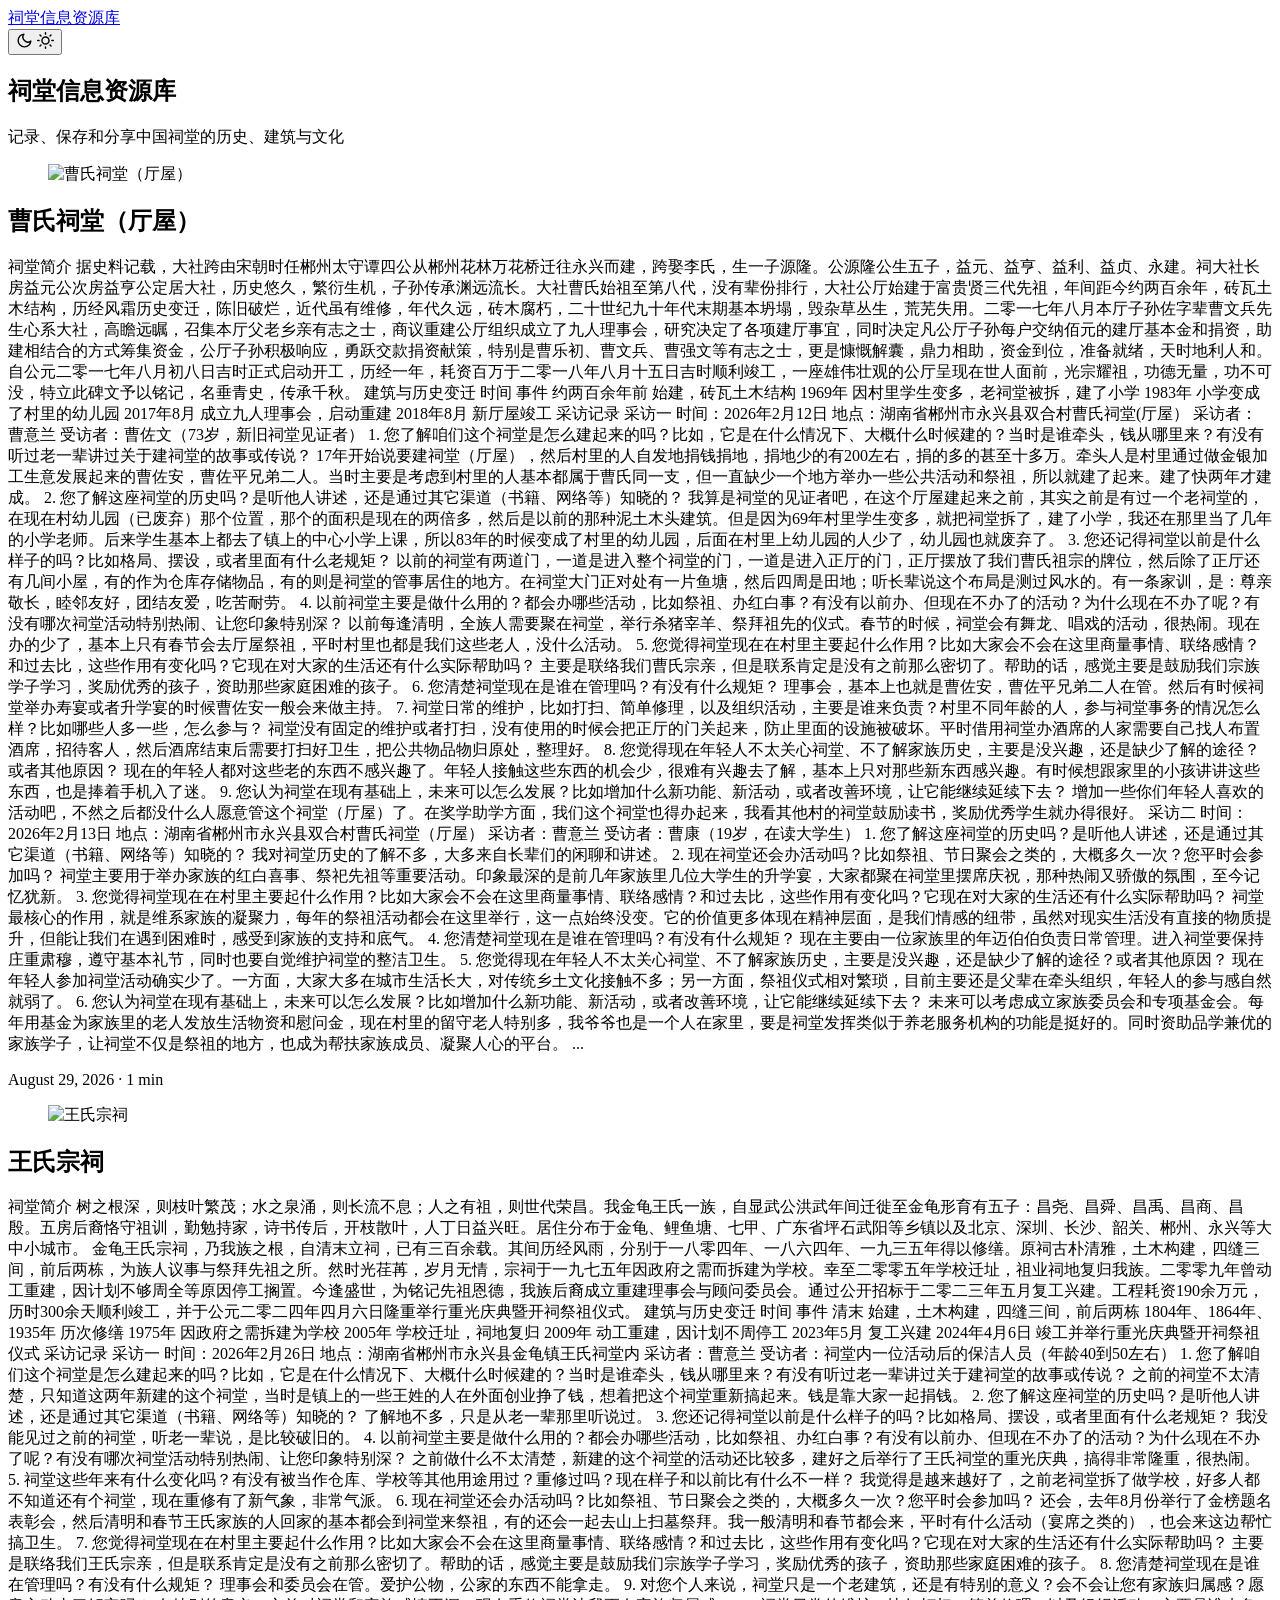
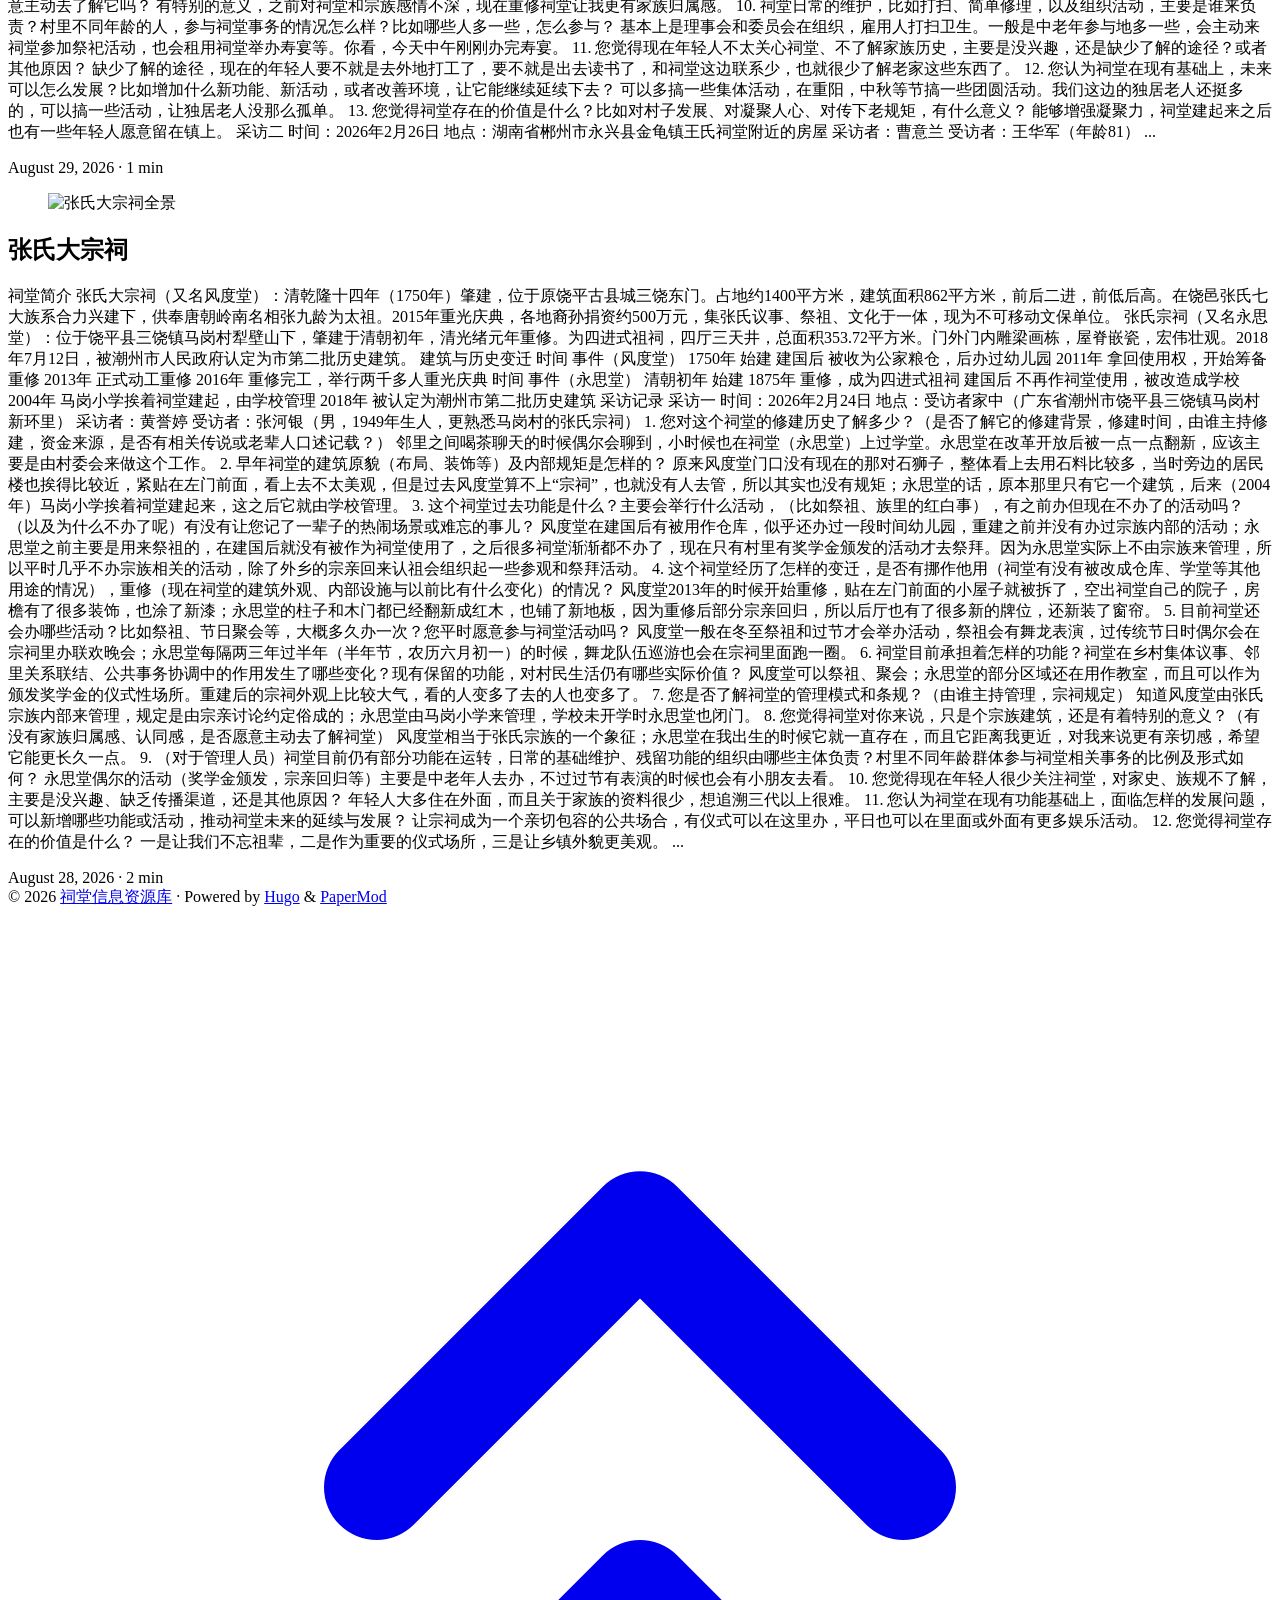
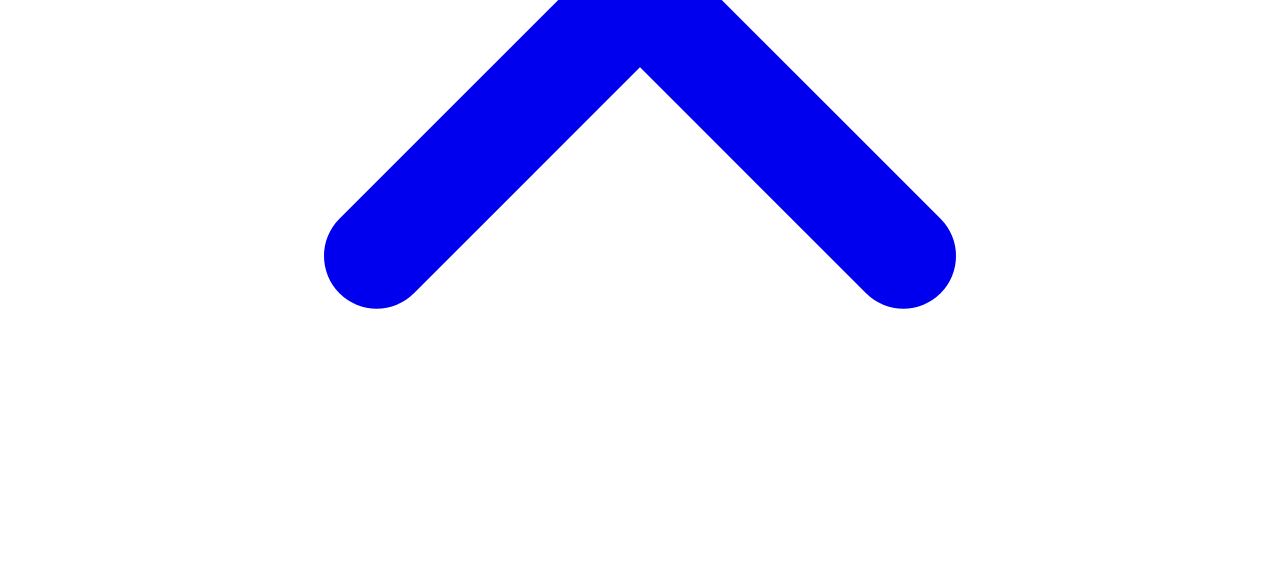
==== commit 246f0941: "统一曹氏祠堂格式规范" ====
--- a/public/index.html
+++ b/public/index.html
@@ -1,30 +1,29 @@
 <!doctype html><html lang=en dir=auto data-theme=auto><head><meta name=generator content="Hugo 0.164.0"><meta charset=utf-8><meta http-equiv=X-UA-Compatible content="IE=edge"><meta name=viewport content="width=device-width,initial-scale=1,shrink-to-fit=no"><meta name=robots content="index, follow"><title>祠堂信息资源库</title><meta name=description content><meta name=author content><link rel=canonical href=https://citang-database.netlify.app/><link crossorigin=anonymous href=/assets/css/stylesheet.cd9298b33628769aa1bc1acebbbfd7aa11ce81dfe03484d479e1907760249a1d.css integrity="sha256-zZKYszYodpqhvBrOu7/XqhHOgd/gNITUeeGQd2Akmh0=" rel="preload stylesheet" as=style><link rel=icon href=https://citang-database.netlify.app/favicon.ico><link rel=icon type=image/png sizes=16x16 href=https://citang-database.netlify.app/favicon-16x16.png><link rel=icon type=image/png sizes=32x32 href=https://citang-database.netlify.app/favicon-32x32.png><link rel=apple-touch-icon href=https://citang-database.netlify.app/apple-touch-icon.png><link rel=mask-icon href=https://citang-database.netlify.app/safari-pinned-tab.svg><meta name=theme-color content="#2e2e33"><meta name=msapplication-TileColor content="#2e2e33"><link rel=alternate type=application/rss+xml href=https://citang-database.netlify.app/index.xml title=rss><link rel=alternate type=application/json href=https://citang-database.netlify.app/index.json title=json><link rel=alternate hreflang=en href=https://citang-database.netlify.app/><noscript><style>#theme-toggle,.top-link{display:none}</style><style>@media(prefers-color-scheme:dark){:root{--theme:rgb(29, 30, 32);--entry:rgb(46, 46, 51);--primary:rgb(218, 218, 219);--secondary:rgb(155, 156, 157);--tertiary:rgb(65, 66, 68);--content:rgb(196, 196, 197);--code-block-bg:rgb(46, 46, 51);--code-bg:rgb(55, 56, 62);--border:rgb(51, 51, 51);color-scheme:dark}.list{background:var(--theme)}.toc{background:var(--entry)}}</style></noscript><script>localStorage.getItem("pref-theme")==="dark"?document.querySelector("html").dataset.theme="dark":localStorage.getItem("pref-theme")==="light"?document.querySelector("html").dataset.theme="light":window.matchMedia("(prefers-color-scheme: dark)").matches?document.querySelector("html").dataset.theme="dark":document.querySelector("html").dataset.theme="light"</script><meta property="og:url" content="https://citang-database.netlify.app/"><meta property="og:site_name" content="祠堂信息资源库"><meta property="og:title" content="祠堂信息资源库"><meta property="og:locale" content="zh_cn"><meta property="og:type" content="website"><meta name=twitter:card content="summary"><meta name=twitter:title content="祠堂信息资源库"><script type=application/ld+json>{"@context":"https://schema.org","@type":"Organization","name":"祠堂信息资源库","url":"https://citang-database.netlify.app/","description":"","logo":"https://citang-database.netlify.app/favicon.ico","sameAs":[]}</script></head><body class=list id=top><header class=header><nav class=header-nav><div class=logo><a href=https://citang-database.netlify.app/ accesskey=h title="祠堂信息资源库 (Alt + H)">祠堂信息资源库</a><div class=logo-switches><button id=theme-toggle class=theme-toggle accesskey=t title="(Alt + T)" aria-label="Toggle theme">
 <svg class="moon" width="17" height="17" viewBox="0 0 24 24" fill="none" stroke="currentColor" stroke-width="2" stroke-linecap="round" stroke-linejoin="round"><path d="M21 12.79A9 9 0 1111.21 3 7 7 0 0021 12.79z"/></svg>
-<svg class="sun" width="17" height="17" viewBox="0 0 24 24" fill="none" stroke="currentColor" stroke-width="2" stroke-linecap="round" stroke-linejoin="round"><circle cx="12" cy="12" r="5"/><line x1="12" y1="1" x2="12" y2="3"/><line x1="12" y1="21" x2="12" y2="23"/><line x1="4.22" y1="4.22" x2="5.64" y2="5.64"/><line x1="18.36" y1="18.36" x2="19.78" y2="19.78"/><line x1="1" y1="12" x2="3" y2="12"/><line x1="21" y1="12" x2="23" y2="12"/><line x1="4.22" y1="19.78" x2="5.64" y2="18.36"/><line x1="18.36" y1="5.64" x2="19.78" y2="4.22"/></svg></button></div></div><ul id=menu class=menu></ul></nav></header><main class=main><article class="first-entry home-info"><header class=entry-header><h1>祠堂信息资源库</h1></header><div class="entry-content md-content"><p>记录、保存和分享中国祠堂的历史、建筑与文化</p></div><footer class=entry-footer><div class=social-icons></div></footer></article><article class=post-entry><figure class=entry-cover><img loading=lazy src=https://citang-database.netlify.app/images/caoshi-full.png alt=曹氏祠堂（厅屋）></figure><header class=entry-header><h2 class=entry-hint-parent>曹氏祠堂（厅屋）</h2></header><div class=entry-content><p>祠堂简介 据史料记载，大社曹氏始祖由宋朝时任郴州太守谭四公从郴州花林万花桥迁往永兴而建，跨娶李氏，生一子源隆。源隆公生五子：益元、益亨、益利、益贞、永建。长房益元公、次房益亨公定居大社，历史悠久，繁衍生机，子孙传承源远流长。
-大社曹氏始祖至第八代，没有辈份排行。大社公厅始建于富贵贤三代先祖年间，距今约两百余年，砖瓦土木结构，历经风霜历史变迁，陈旧破烂。近代虽有维修，但年代久远，砖木腐朽，二十世纪九十年代末期基本坍塌，杂草丛生，荒芜失用。
-二零一七年八月，本厅子孙佐字辈曹文兵先生心系大社，高瞻远瞩，召集本厅父老乡亲有志之士，商议重建公厅，组织成立了九人理事会，研究决定了各项建厅事宜，同时决定凡公厅子孙每户交纳佰元的建厅基本金和捐资、助建相结合的方式筹集资金。公厅子孙积极响应，踊跃交款捐资献策。特别是曹乐初、曹文兵、曹强文等有志之士，更是慷慨解囊，鼎力相助。
-自公元二零一七年八月初八日吉时正式启动开工，历经一年，耗资百万，于二零一八年八月十五日吉时顺利竣工，一座雄伟壮观的公厅呈现在世人面前，光宗耀祖，功德无量，特立此碑文予以铭记，名垂青史，传承千秋。
-建筑变迁 时间 事件 约两百余年前 始建，砖瓦土木结构 1969年 因村里学生增多，老祠堂被拆，改建小学 1983年 小学改为村幼儿园 后幼儿园废弃 老祠堂原址荒废 2017年8月 成立九人理事会，启动重建 2018年8月 新厅屋竣工 采访记录 采访一 时间：2026年2月12日
-地点：湖南省郴州市永兴县双合村曹氏祠堂（厅屋）
+<svg class="sun" width="17" height="17" viewBox="0 0 24 24" fill="none" stroke="currentColor" stroke-width="2" stroke-linecap="round" stroke-linejoin="round"><circle cx="12" cy="12" r="5"/><line x1="12" y1="1" x2="12" y2="3"/><line x1="12" y1="21" x2="12" y2="23"/><line x1="4.22" y1="4.22" x2="5.64" y2="5.64"/><line x1="18.36" y1="18.36" x2="19.78" y2="19.78"/><line x1="1" y1="12" x2="3" y2="12"/><line x1="21" y1="12" x2="23" y2="12"/><line x1="4.22" y1="19.78" x2="5.64" y2="18.36"/><line x1="18.36" y1="5.64" x2="19.78" y2="4.22"/></svg></button></div></div><ul id=menu class=menu></ul></nav></header><main class=main><article class="first-entry home-info"><header class=entry-header><h1>祠堂信息资源库</h1></header><div class="entry-content md-content"><p>记录、保存和分享中国祠堂的历史、建筑与文化</p></div><footer class=entry-footer><div class=social-icons></div></footer></article><article class=post-entry><figure class=entry-cover><img loading=lazy src=https://citang-database.netlify.app/images/caoshi-full.png alt=曹氏祠堂（厅屋）></figure><header class=entry-header><h2 class=entry-hint-parent>曹氏祠堂（厅屋）</h2></header><div class=entry-content><p>祠堂简介 据史料记载，大社跨由宋朝时任郴州太守谭四公从郴州花林万花桥迁往永兴而建，跨娶李氏，生一子源隆。公源隆公生五子，益元、益亨、益利、益贞、永建。祠大社长房益元公次房益亨公定居大社，历史悠久，繁衍生机，子孙传承渊远流长。大社曹氏始祖至第八代，没有辈份排行，大社公厅始建于富贵贤三代先祖，年间距今约两百余年，砖瓦土木结构，历经风霜历史变迁，陈旧破烂，近代虽有维修，年代久远，砖木腐朽，二十世纪九十年代末期基本坍塌，毁杂草丛生，荒芜失用。二零一七年八月本厅子孙佐字辈曹文兵先生心系大社，高瞻远瞩，召集本厅父老乡亲有志之士，商议重建公厅组织成立了九人理事会，研究决定了各项建厅事宜，同时决定凡公厅子孙每户交纳佰元的建厅基本金和捐资，助建相结合的方式筹集资金，公厅子孙积极响应，勇跃交款捐资献策，特别是曹乐初、曹文兵、曹强文等有志之士，更是慷慨解囊，鼎力相助，资金到位，准备就绪，天时地利人和。自公元二零一七年八月初八日吉时正式启动开工，历经一年，耗资百万于二零一八年八月十五日吉时顺利竣工，一座雄伟壮观的公厅呈现在世人面前，光宗耀祖，功德无量，功不可没，特立此碑文予以铭记，名垂青史，传承千秋。
+建筑与历史变迁 时间 事件 约两百余年前 始建，砖瓦土木结构 1969年 因村里学生变多，老祠堂被拆，建了小学 1983年 小学变成了村里的幼儿园 2017年8月 成立九人理事会，启动重建 2018年8月 新厅屋竣工 采访记录 采访一 时间：2026年2月12日
+地点：湖南省郴州市永兴县双合村曹氏祠堂(厅屋）
 采访者：曹意兰
 受访者：曹佐文（73岁，新旧祠堂见证者）
-1. 修建历史了解程度 17年开始说要建祠堂（厅屋），然后村里的人自发地捐钱捐地，捐地少的有200左右，捐得多的甚至十多万。牵头人是村里通过做金银加工生意发展起来的曹佐安、曹佐平兄弟二人。当时主要是考虑到村里的人基本都属于曹氏同一支，但一直缺少一个地方举办一些公共活动和祭祖，所以就建了起来。建了快两年才建成。
-2. 历史了解程度 我算是祠堂的见证者。在这个厅屋建起来之前，其实之前是有过一个老祠堂的，在现在村幼儿园（已废弃）那个位置，那个的面积是现在的两倍多，然后是以前的那种泥土木头建筑。但是因为69年村里学生变多，就把祠堂拆了，建了小学，我还在那里当了几年的小学老师。后来学生基本上都去了镇上的中心小学上课，所以83年的时候变成了村里的幼儿园，后面在村里上幼儿园的人少了，幼儿园也就废弃了。
-3. 建筑原貌与内部规矩 以前的祠堂有两道门，一道是进入整个祠堂的门，一道是进入正厅的门。正厅摆放了我们曹氏祖宗的牌位，除了正厅还有几间小屋，有的作为仓库存储物品，有的则是祠堂的管事居住的地方。在祠堂大门正对处有一片鱼塘，四周是田地；听长辈说这个布局是测过风水的。有一条家训：尊亲敬长，睦邻友好，团结友爱，吃苦耐劳。
-4. 历史功能与难忘记忆 以前每逢清明，全族人需要聚在祠堂，举行杀猪宰羊、祭拜祖先的仪式。春节的时候，祠堂会有舞龙、唱戏的活动，很热闹。现在办得少了，基本上只有春节会去厅屋祭祖，平时村里也都是我们这些老人，没什么活动。
-5. 当前功能与价值 主要是联络我们曹氏宗亲，但是联系肯定是没有之前那么密切了。帮助的话，感觉主要是鼓励我们宗族学子学习，奖励优秀的孩子，资助那些家庭困难的孩子。
-6. 管理模式与条规 理事会，基本上也就是曹佐安、曹佐平兄弟二人在管。有时候祠堂举办寿宴或者升学宴的时候曹佐安一般会来做主持。
-7. 日常维护与参与群体 祠堂没有固定的维护或者打扫，没有使用的时候会把正厅的门关起来，防止里面的设施被破坏。平时借用祠堂办酒席的人家需要自己找人布置酒席，招待客人，然后酒席结束后需要打扫好卫生，把公共物品物归原处，整理好。
-8. 对年轻人关注度的看法 现在的年轻人都对这些老的东西不感兴趣了。年轻人接触这些东西的机会少，很难有兴趣去了解，基本上只对那些新东西感兴趣。有时候想跟家里的小孩讲讲这些东西，也是捧着手机入了迷。
-9. 发展建议 增加一些你们年轻人喜欢的活动吧，不然之后都没什么人愿意管这个祠堂（厅屋）了。在奖学助学方面，我们这个祠堂也得办起来，我看其他村的祠堂鼓励读书，奖励优秀学生就办得很好。
+1. 您了解咱们这个祠堂是怎么建起来的吗？比如，它是在什么情况下、大概什么时候建的？当时是谁牵头，钱从哪里来？有没有听过老一辈讲过关于建祠堂的故事或传说？ 17年开始说要建祠堂（厅屋），然后村里的人自发地捐钱捐地，捐地少的有200左右，捐的多的甚至十多万。牵头人是村里通过做金银加工生意发展起来的曹佐安，曹佐平兄弟二人。当时主要是考虑到村里的人基本都属于曹氏同一支，但一直缺少一个地方举办一些公共活动和祭祖，所以就建了起来。建了快两年才建成。
+2. 您了解这座祠堂的历史吗？是听他人讲述，还是通过其它渠道（书籍、网络等）知晓的？ 我算是祠堂的见证者吧，在这个厅屋建起来之前，其实之前是有过一个老祠堂的，在现在村幼儿园（已废弃）那个位置，那个的面积是现在的两倍多，然后是以前的那种泥土木头建筑。但是因为69年村里学生变多，就把祠堂拆了，建了小学，我还在那里当了几年的小学老师。后来学生基本上都去了镇上的中心小学上课，所以83年的时候变成了村里的幼儿园，后面在村里上幼儿园的人少了，幼儿园也就废弃了。
+3. 您还记得祠堂以前是什么样子的吗？比如格局、摆设，或者里面有什么老规矩？ 以前的祠堂有两道门，一道是进入整个祠堂的门，一道是进入正厅的门，正厅摆放了我们曹氏祖宗的牌位，然后除了正厅还有几间小屋，有的作为仓库存储物品，有的则是祠堂的管事居住的地方。在祠堂大门正对处有一片鱼塘，然后四周是田地；听长辈说这个布局是测过风水的。有一条家训，是：尊亲敬长，睦邻友好，团结友爱，吃苦耐劳。
+4. 以前祠堂主要是做什么用的？都会办哪些活动，比如祭祖、办红白事？有没有以前办、但现在不办了的活动？为什么现在不办了呢？有没有哪次祠堂活动特别热闹、让您印象特别深？ 以前每逢清明，全族人需要聚在祠堂，举行杀猪宰羊、祭拜祖先的仪式。春节的时候，祠堂会有舞龙、唱戏的活动，很热闹。现在办的少了，基本上只有春节会去厅屋祭祖，平时村里也都是我们这些老人，没什么活动。
+5. 您觉得祠堂现在在村里主要起什么作用？比如大家会不会在这里商量事情、联络感情？和过去比，这些作用有变化吗？它现在对大家的生活还有什么实际帮助吗？ 主要是联络我们曹氏宗亲，但是联系肯定是没有之前那么密切了。帮助的话，感觉主要是鼓励我们宗族学子学习，奖励优秀的孩子，资助那些家庭困难的孩子。
+6. 您清楚祠堂现在是谁在管理吗？有没有什么规矩？ 理事会，基本上也就是曹佐安，曹佐平兄弟二人在管。然后有时候祠堂举办寿宴或者升学宴的时候曹佐安一般会来做主持。
+7. 祠堂日常的维护，比如打扫、简单修理，以及组织活动，主要是谁来负责？村里不同年龄的人，参与祠堂事务的情况怎么样？比如哪些人多一些，怎么参与？ 祠堂没有固定的维护或者打扫，没有使用的时候会把正厅的门关起来，防止里面的设施被破坏。平时借用祠堂办酒席的人家需要自己找人布置酒席，招待客人，然后酒席结束后需要打扫好卫生，把公共物品物归原处，整理好。
+8. 您觉得现在年轻人不太关心祠堂、不了解家族历史，主要是没兴趣，还是缺少了解的途径？或者其他原因？ 现在的年轻人都对这些老的东西不感兴趣了。年轻人接触这些东西的机会少，很难有兴趣去了解，基本上只对那些新东西感兴趣。有时候想跟家里的小孩讲讲这些东西，也是捧着手机入了迷。
+9. 您认为祠堂在现有基础上，未来可以怎么发展？比如增加什么新功能、新活动，或者改善环境，让它能继续延续下去？ 增加一些你们年轻人喜欢的活动吧，不然之后都没什么人愿意管这个祠堂（厅屋）了。在奖学助学方面，我们这个祠堂也得办起来，我看其他村的祠堂鼓励读书，奖励优秀学生就办得很好。
 采访二 时间：2026年2月13日
 地点：湖南省郴州市永兴县双合村曹氏祠堂（厅屋）
 采访者：曹意兰
 受访者：曹康（19岁，在读大学生）
-1. 历史了解程度 我对祠堂历史的了解不多，大多来自长辈们的闲聊和讲述。
-2. 目前的活动 祠堂主要用于举办家族的红白喜事、祭祀先祖等重要活动。印象最深的是前几年家族里几位大学生的升学宴，大家都聚在祠堂里摆席庆祝，那种热闹又骄傲的氛围，至今记忆犹新。
-3. 当前功能与价值 祠堂最核心的作用，就是维系家族的凝聚力，每年的祭祖活动都会在这里举行，这一点始终没变。它的价值更多体现在精神层面，是我们情感的纽带，虽然对现实生活没有直接的物质提升，但能让我们在遇到困难时，感受到家族的支持和底气。
-4. 管理模式与条规 现在主要由一位家族里的年迈伯伯负责日常管理。进入祠堂要保持庄重肃穆，遵守基本礼节，同时也要自觉维护祠堂的整洁卫生。
+1. 您了解这座祠堂的历史吗？是听他人讲述，还是通过其它渠道（书籍、网络等）知晓的？ 我对祠堂历史的了解不多，大多来自长辈们的闲聊和讲述。
+2. 现在祠堂还会办活动吗？比如祭祖、节日聚会之类的，大概多久一次？您平时会参加吗？ 祠堂主要用于举办家族的红白喜事、祭祀先祖等重要活动。印象最深的是前几年家族里几位大学生的升学宴，大家都聚在祠堂里摆席庆祝，那种热闹又骄傲的氛围，至今记忆犹新。
+3. 您觉得祠堂现在在村里主要起什么作用？比如大家会不会在这里商量事情、联络感情？和过去比，这些作用有变化吗？它现在对大家的生活还有什么实际帮助吗？ 祠堂最核心的作用，就是维系家族的凝聚力，每年的祭祖活动都会在这里举行，这一点始终没变。它的价值更多体现在精神层面，是我们情感的纽带，虽然对现实生活没有直接的物质提升，但能让我们在遇到困难时，感受到家族的支持和底气。
+4. 您清楚祠堂现在是谁在管理吗？有没有什么规矩？ 现在主要由一位家族里的年迈伯伯负责日常管理。进入祠堂要保持庄重肃穆，遵守基本礼节，同时也要自觉维护祠堂的整洁卫生。
+5. 您觉得现在年轻人不太关心祠堂、不了解家族历史，主要是没兴趣，还是缺少了解的途径？或者其他原因？ 现在年轻人参加祠堂活动确实少了。一方面，大家大多在城市生活长大，对传统乡土文化接触不多；另一方面，祭祖仪式相对繁琐，目前主要还是父辈在牵头组织，年轻人的参与感自然就弱了。
+6. 您认为祠堂在现有基础上，未来可以怎么发展？比如增加什么新功能、新活动，或者改善环境，让它能继续延续下去？ 未来可以考虑成立家族委员会和专项基金会。每年用基金为家族里的老人发放生活物资和慰问金，现在村里的留守老人特别多，我爷爷也是一个人在家里，要是祠堂发挥类似于养老服务机构的功能是挺好的。同时资助品学兼优的家族学子，让祠堂不仅是祭祖的地方，也成为帮扶家族成员、凝聚人心的平台。
 ...</p></div><footer class=entry-footer><span title='2026-08-29 00:00:00 +0000 UTC'>August 29, 2026</span>&nbsp;·&nbsp;<span>1 min</span></footer><a class=entry-link aria-label="post link to 曹氏祠堂（厅屋）" href=https://citang-database.netlify.app/citang/caoshi-citang/></a></article><article class=post-entry><figure class=entry-cover><img loading=lazy src=https://citang-database.netlify.app/images/wangshi-full.png alt=王氏宗祠></figure><header class=entry-header><h2 class=entry-hint-parent>王氏宗祠</h2></header><div class=entry-content><p>祠堂简介 树之根深，则枝叶繁茂；水之泉涌，则长流不息；人之有祖，则世代荣昌。我金龟王氏一族，自显武公洪武年间迁徙至金龟形育有五子：昌尧、昌舜、昌禹、昌商、昌殷。五房后裔恪守祖训，勤勉持家，诗书传后，开枝散叶，人丁日益兴旺。居住分布于金龟、鲤鱼塘、七甲、广东省坪石武阳等乡镇以及北京、深圳、长沙、韶关、郴州、永兴等大中小城市。
 金龟王氏宗祠，乃我族之根，自清末立祠，已有三百余载。其间历经风雨，分别于一八零四年、一八六四年、一九三五年得以修缮。原祠古朴清雅，土木构建，四缝三间，前后两栋，为族人议事与祭拜先祖之所。然时光荏苒，岁月无情，宗祠于一九七五年因政府之需而拆建为学校。幸至二零零五年学校迁址，祖业祠地复归我族。二零零九年曾动工重建，因计划不够周全等原因停工搁置。今逢盛世，为铭记先祖恩德，我族后裔成立重建理事会与顾问委员会。通过公开招标于二零二三年五月复工兴建。工程耗资190余万元，历时300余天顺利竣工，并于公元二零二四年四月六日隆重举行重光庆典暨开祠祭祖仪式。
 建筑与历史变迁 时间 事件 清末 始建，土木构建，四缝三间，前后两栋 1804年、1864年、1935年 历次修缮 1975年 因政府之需拆建为学校 2005年 学校迁址，祠地复归 2009年 动工重建，因计划不周停工 2023年5月 复工兴建 2024年4月6日 竣工并举行重光庆典暨开祠祭祖仪式 采访记录 采访一 时间：2026年2月26日
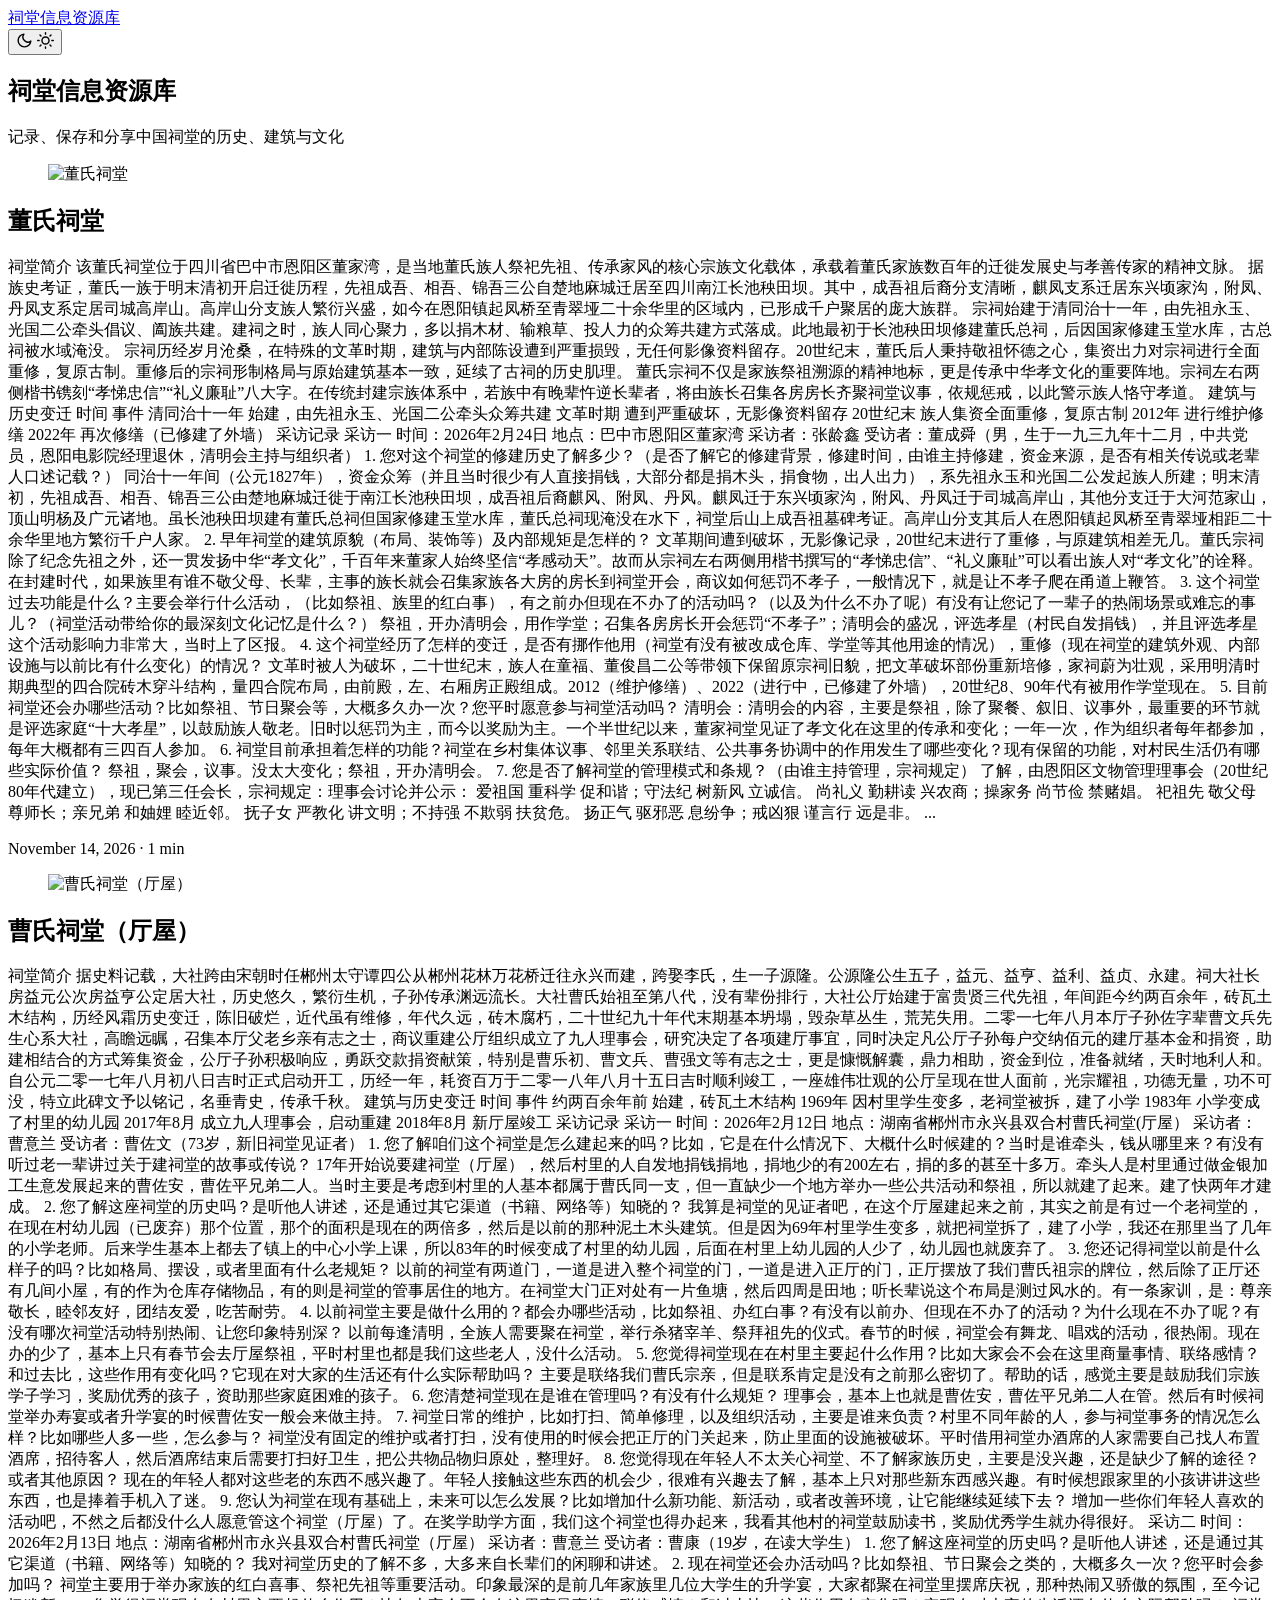
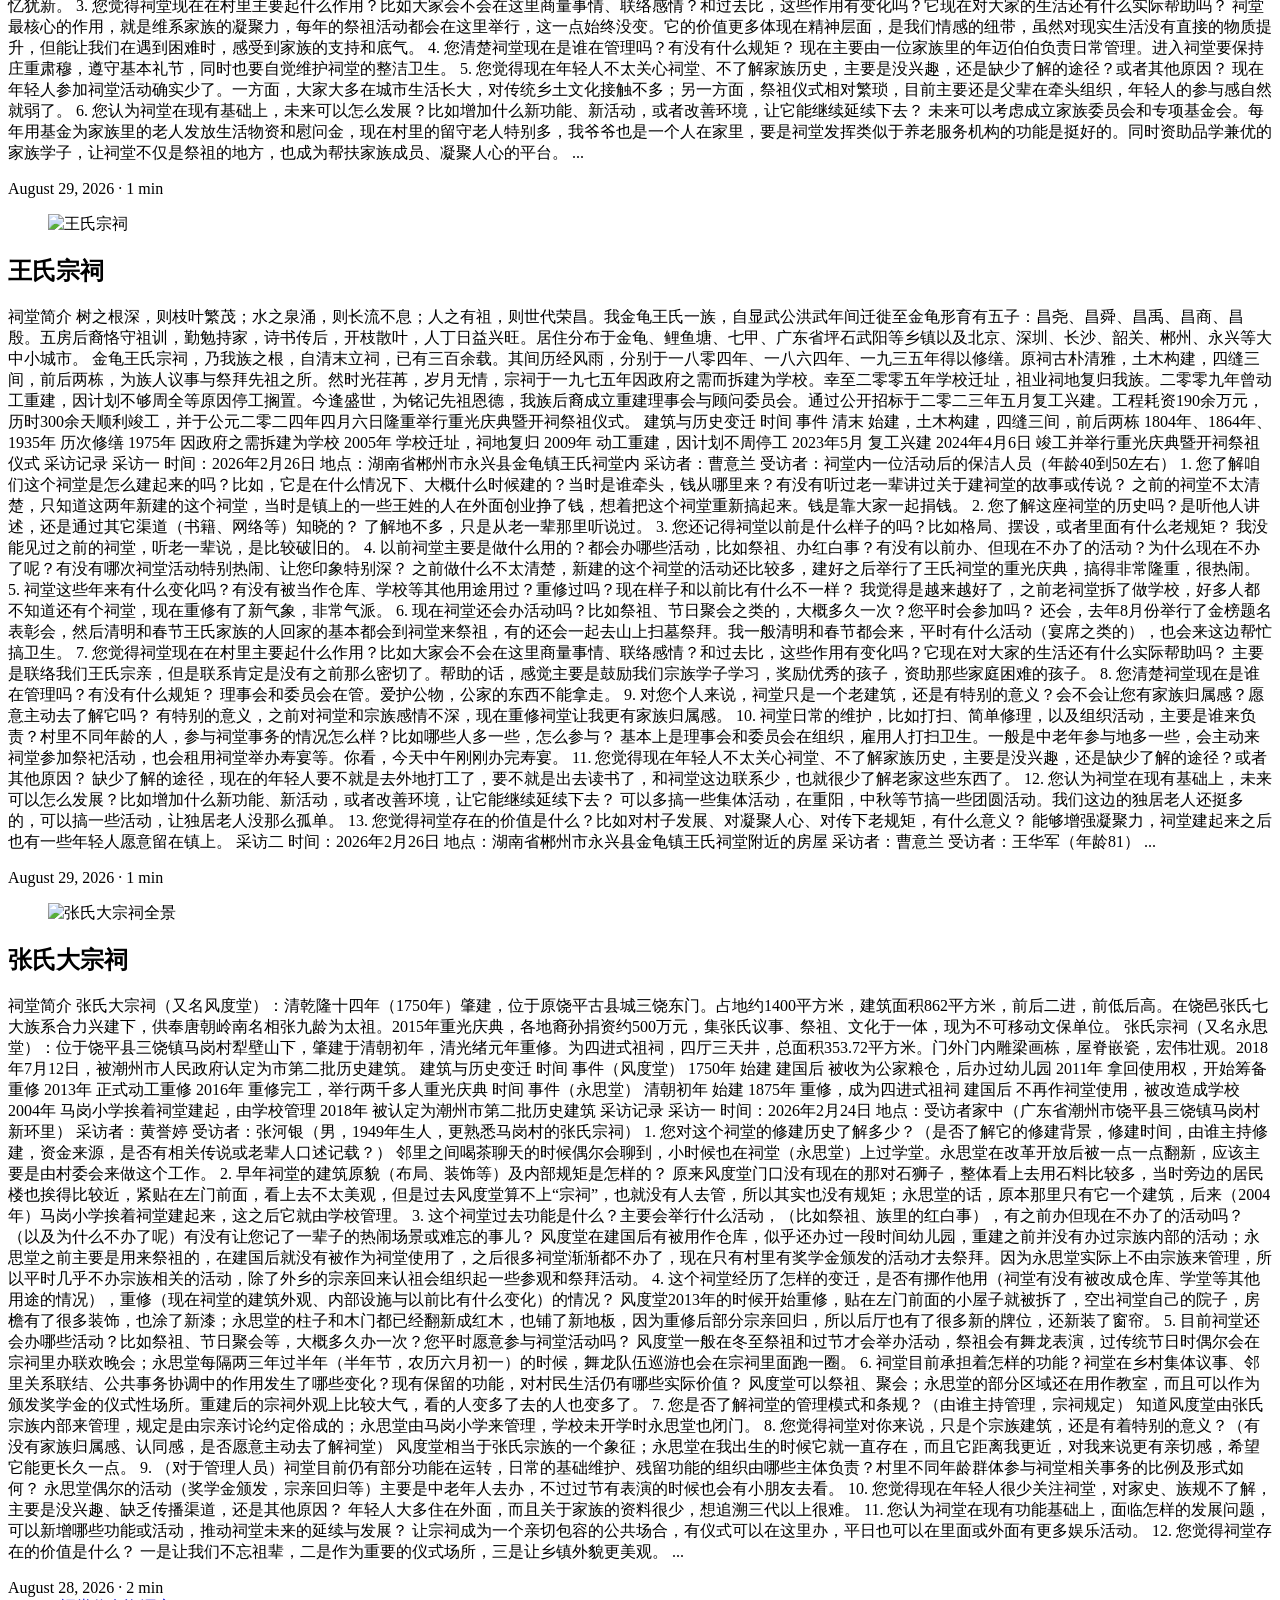
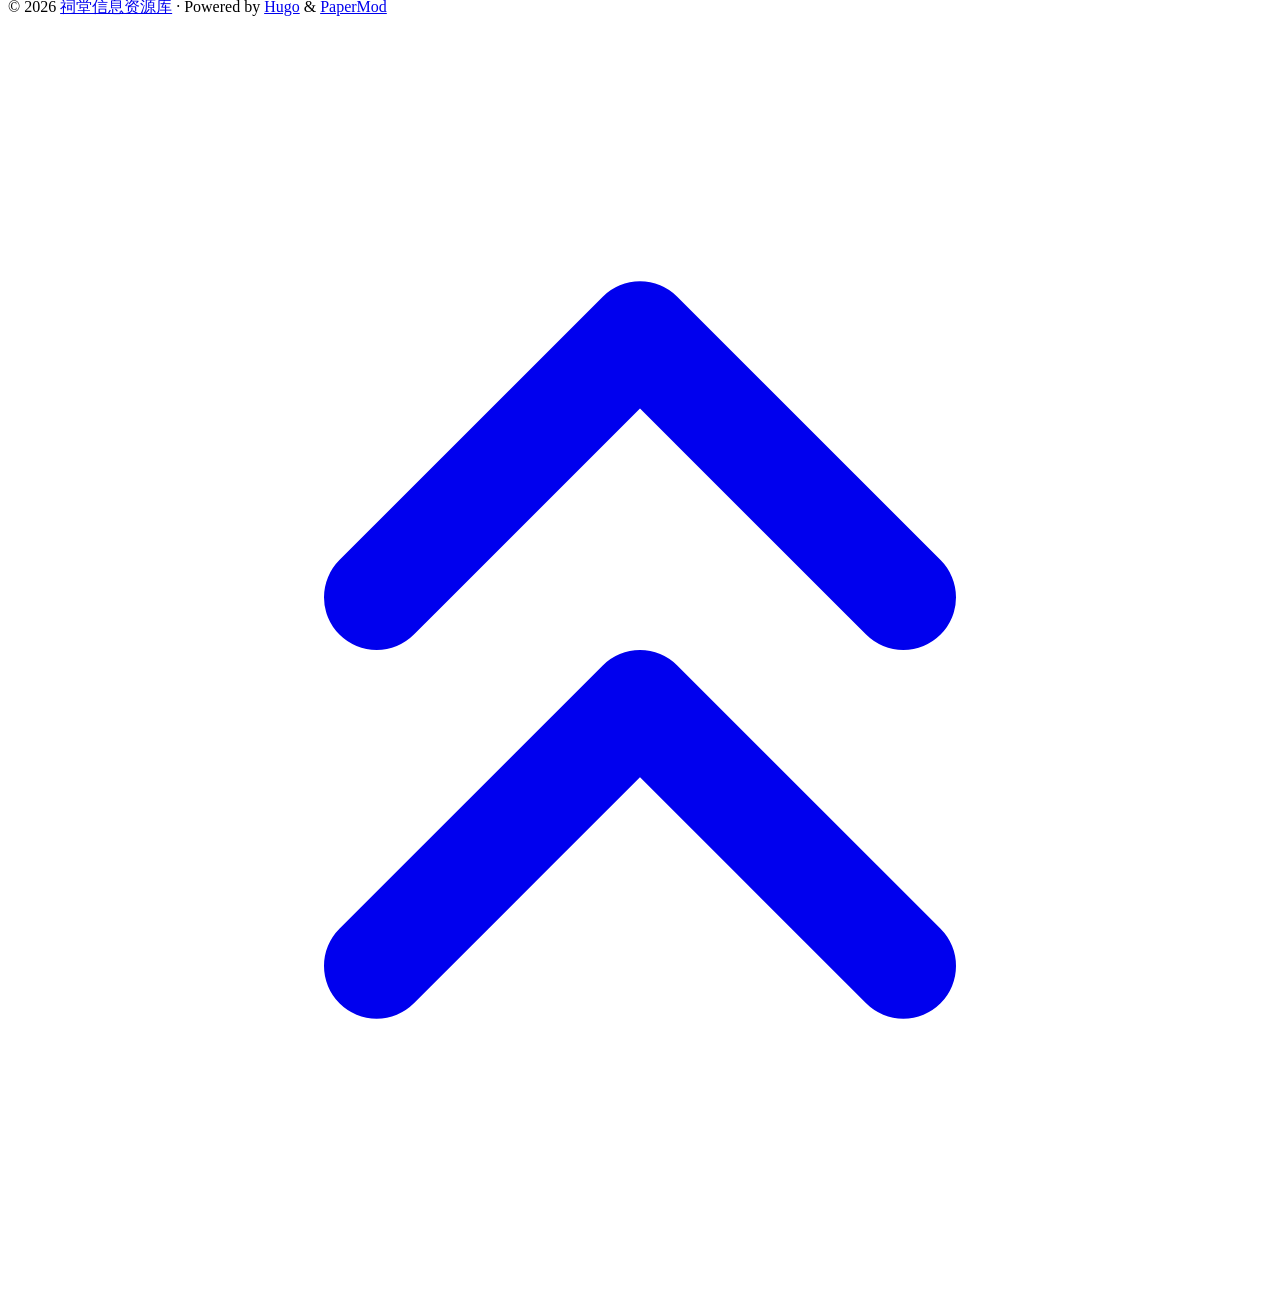
==== commit cd2e12ab: "添加董氏祠堂页面" ====
--- a/public/index.html
+++ b/public/index.html
@@ -1,6 +1,22 @@
 <!doctype html><html lang=en dir=auto data-theme=auto><head><meta name=generator content="Hugo 0.164.0"><meta charset=utf-8><meta http-equiv=X-UA-Compatible content="IE=edge"><meta name=viewport content="width=device-width,initial-scale=1,shrink-to-fit=no"><meta name=robots content="index, follow"><title>祠堂信息资源库</title><meta name=description content><meta name=author content><link rel=canonical href=https://citang-database.netlify.app/><link crossorigin=anonymous href=/assets/css/stylesheet.cd9298b33628769aa1bc1acebbbfd7aa11ce81dfe03484d479e1907760249a1d.css integrity="sha256-zZKYszYodpqhvBrOu7/XqhHOgd/gNITUeeGQd2Akmh0=" rel="preload stylesheet" as=style><link rel=icon href=https://citang-database.netlify.app/favicon.ico><link rel=icon type=image/png sizes=16x16 href=https://citang-database.netlify.app/favicon-16x16.png><link rel=icon type=image/png sizes=32x32 href=https://citang-database.netlify.app/favicon-32x32.png><link rel=apple-touch-icon href=https://citang-database.netlify.app/apple-touch-icon.png><link rel=mask-icon href=https://citang-database.netlify.app/safari-pinned-tab.svg><meta name=theme-color content="#2e2e33"><meta name=msapplication-TileColor content="#2e2e33"><link rel=alternate type=application/rss+xml href=https://citang-database.netlify.app/index.xml title=rss><link rel=alternate type=application/json href=https://citang-database.netlify.app/index.json title=json><link rel=alternate hreflang=en href=https://citang-database.netlify.app/><noscript><style>#theme-toggle,.top-link{display:none}</style><style>@media(prefers-color-scheme:dark){:root{--theme:rgb(29, 30, 32);--entry:rgb(46, 46, 51);--primary:rgb(218, 218, 219);--secondary:rgb(155, 156, 157);--tertiary:rgb(65, 66, 68);--content:rgb(196, 196, 197);--code-block-bg:rgb(46, 46, 51);--code-bg:rgb(55, 56, 62);--border:rgb(51, 51, 51);color-scheme:dark}.list{background:var(--theme)}.toc{background:var(--entry)}}</style></noscript><script>localStorage.getItem("pref-theme")==="dark"?document.querySelector("html").dataset.theme="dark":localStorage.getItem("pref-theme")==="light"?document.querySelector("html").dataset.theme="light":window.matchMedia("(prefers-color-scheme: dark)").matches?document.querySelector("html").dataset.theme="dark":document.querySelector("html").dataset.theme="light"</script><meta property="og:url" content="https://citang-database.netlify.app/"><meta property="og:site_name" content="祠堂信息资源库"><meta property="og:title" content="祠堂信息资源库"><meta property="og:locale" content="zh_cn"><meta property="og:type" content="website"><meta name=twitter:card content="summary"><meta name=twitter:title content="祠堂信息资源库"><script type=application/ld+json>{"@context":"https://schema.org","@type":"Organization","name":"祠堂信息资源库","url":"https://citang-database.netlify.app/","description":"","logo":"https://citang-database.netlify.app/favicon.ico","sameAs":[]}</script></head><body class=list id=top><header class=header><nav class=header-nav><div class=logo><a href=https://citang-database.netlify.app/ accesskey=h title="祠堂信息资源库 (Alt + H)">祠堂信息资源库</a><div class=logo-switches><button id=theme-toggle class=theme-toggle accesskey=t title="(Alt + T)" aria-label="Toggle theme">
 <svg class="moon" width="17" height="17" viewBox="0 0 24 24" fill="none" stroke="currentColor" stroke-width="2" stroke-linecap="round" stroke-linejoin="round"><path d="M21 12.79A9 9 0 1111.21 3 7 7 0 0021 12.79z"/></svg>
-<svg class="sun" width="17" height="17" viewBox="0 0 24 24" fill="none" stroke="currentColor" stroke-width="2" stroke-linecap="round" stroke-linejoin="round"><circle cx="12" cy="12" r="5"/><line x1="12" y1="1" x2="12" y2="3"/><line x1="12" y1="21" x2="12" y2="23"/><line x1="4.22" y1="4.22" x2="5.64" y2="5.64"/><line x1="18.36" y1="18.36" x2="19.78" y2="19.78"/><line x1="1" y1="12" x2="3" y2="12"/><line x1="21" y1="12" x2="23" y2="12"/><line x1="4.22" y1="19.78" x2="5.64" y2="18.36"/><line x1="18.36" y1="5.64" x2="19.78" y2="4.22"/></svg></button></div></div><ul id=menu class=menu></ul></nav></header><main class=main><article class="first-entry home-info"><header class=entry-header><h1>祠堂信息资源库</h1></header><div class="entry-content md-content"><p>记录、保存和分享中国祠堂的历史、建筑与文化</p></div><footer class=entry-footer><div class=social-icons></div></footer></article><article class=post-entry><figure class=entry-cover><img loading=lazy src=https://citang-database.netlify.app/images/caoshi-full.png alt=曹氏祠堂（厅屋）></figure><header class=entry-header><h2 class=entry-hint-parent>曹氏祠堂（厅屋）</h2></header><div class=entry-content><p>祠堂简介 据史料记载，大社跨由宋朝时任郴州太守谭四公从郴州花林万花桥迁往永兴而建，跨娶李氏，生一子源隆。公源隆公生五子，益元、益亨、益利、益贞、永建。祠大社长房益元公次房益亨公定居大社，历史悠久，繁衍生机，子孙传承渊远流长。大社曹氏始祖至第八代，没有辈份排行，大社公厅始建于富贵贤三代先祖，年间距今约两百余年，砖瓦土木结构，历经风霜历史变迁，陈旧破烂，近代虽有维修，年代久远，砖木腐朽，二十世纪九十年代末期基本坍塌，毁杂草丛生，荒芜失用。二零一七年八月本厅子孙佐字辈曹文兵先生心系大社，高瞻远瞩，召集本厅父老乡亲有志之士，商议重建公厅组织成立了九人理事会，研究决定了各项建厅事宜，同时决定凡公厅子孙每户交纳佰元的建厅基本金和捐资，助建相结合的方式筹集资金，公厅子孙积极响应，勇跃交款捐资献策，特别是曹乐初、曹文兵、曹强文等有志之士，更是慷慨解囊，鼎力相助，资金到位，准备就绪，天时地利人和。自公元二零一七年八月初八日吉时正式启动开工，历经一年，耗资百万于二零一八年八月十五日吉时顺利竣工，一座雄伟壮观的公厅呈现在世人面前，光宗耀祖，功德无量，功不可没，特立此碑文予以铭记，名垂青史，传承千秋。
+<svg class="sun" width="17" height="17" viewBox="0 0 24 24" fill="none" stroke="currentColor" stroke-width="2" stroke-linecap="round" stroke-linejoin="round"><circle cx="12" cy="12" r="5"/><line x1="12" y1="1" x2="12" y2="3"/><line x1="12" y1="21" x2="12" y2="23"/><line x1="4.22" y1="4.22" x2="5.64" y2="5.64"/><line x1="18.36" y1="18.36" x2="19.78" y2="19.78"/><line x1="1" y1="12" x2="3" y2="12"/><line x1="21" y1="12" x2="23" y2="12"/><line x1="4.22" y1="19.78" x2="5.64" y2="18.36"/><line x1="18.36" y1="5.64" x2="19.78" y2="4.22"/></svg></button></div></div><ul id=menu class=menu></ul></nav></header><main class=main><article class="first-entry home-info"><header class=entry-header><h1>祠堂信息资源库</h1></header><div class="entry-content md-content"><p>记录、保存和分享中国祠堂的历史、建筑与文化</p></div><footer class=entry-footer><div class=social-icons></div></footer></article><article class=post-entry><figure class=entry-cover><img loading=lazy src=https://citang-database.netlify.app/images/dongshi-full.png alt=董氏祠堂></figure><header class=entry-header><h2 class=entry-hint-parent>董氏祠堂</h2></header><div class=entry-content><p>祠堂简介 该董氏祠堂位于四川省巴中市恩阳区董家湾，是当地董氏族人祭祀先祖、传承家风的核心宗族文化载体，承载着董氏家族数百年的迁徙发展史与孝善传家的精神文脉。
+据族史考证，董氏一族于明末清初开启迁徙历程，先祖成吾、相吾、锦吾三公自楚地麻城迁居至四川南江长池秧田坝。其中，成吾祖后裔分支清晰，麒凤支系迁居东兴顷家沟，附凤、丹凤支系定居司城高岸山。高岸山分支族人繁衍兴盛，如今在恩阳镇起凤桥至青翠垭二十余华里的区域内，已形成千户聚居的庞大族群。
+宗祠始建于清同治十一年，由先祖永玉、光国二公牵头倡议、阖族共建。建祠之时，族人同心聚力，多以捐木材、输粮草、投人力的众筹共建方式落成。此地最初于长池秧田坝修建董氏总祠，后因国家修建玉堂水库，古总祠被水域淹没。
+宗祠历经岁月沧桑，在特殊的文革时期，建筑与内部陈设遭到严重损毁，无任何影像资料留存。20世纪末，董氏后人秉持敬祖怀德之心，集资出力对宗祠进行全面重修，复原古制。重修后的宗祠形制格局与原始建筑基本一致，延续了古祠的历史肌理。
+董氏宗祠不仅是家族祭祖溯源的精神地标，更是传承中华孝文化的重要阵地。宗祠左右两侧楷书镌刻“孝悌忠信”“礼义廉耻”八大字。在传统封建宗族体系中，若族中有晚辈忤逆长辈者，将由族长召集各房房长齐聚祠堂议事，依规惩戒，以此警示族人恪守孝道。
+建筑与历史变迁 时间 事件 清同治十一年 始建，由先祖永玉、光国二公牵头众筹共建 文革时期 遭到严重破坏，无影像资料留存 20世纪末 族人集资全面重修，复原古制 2012年 进行维护修缮 2022年 再次修缮（已修建了外墙） 采访记录 采访一 时间：2026年2月24日
+地点：巴中市恩阳区董家湾
+采访者：张龄鑫
+受访者：董成舜（男，生于一九三九年十二月，中共党员，恩阳电影院经理退休，清明会主持与组织者）
+1. 您对这个祠堂的修建历史了解多少？（是否了解它的修建背景，修建时间，由谁主持修建，资金来源，是否有相关传说或老辈人口述记载？） 同治十一年间（公元1827年），资金众筹（并且当时很少有人直接捐钱，大部分都是捐木头，捐食物，出人出力），系先祖永玉和光国二公发起族人所建；明末清初，先祖成吾、相吾、锦吾三公由楚地麻城迁徙于南江长池秧田坝，成吾祖后裔麒风、附凤、丹风。麒凤迁于东兴顷家沟，附风、丹凤迁于司城高岸山，其他分支迁于大河范家山，顶山明杨及广元诸地。虽长池秧田坝建有董氏总祠但国家修建玉堂水库，董氏总祠现淹没在水下，祠堂后山上成吾祖墓碑考证。高岸山分支其后人在恩阳镇起凤桥至青翠垭相距二十余华里地方繁衍千户人家。
+2. 早年祠堂的建筑原貌（布局、装饰等）及内部规矩是怎样的？ 文革期间遭到破坏，无影像记录，20世纪末进行了重修，与原建筑相差无几。董氏宗祠除了纪念先祖之外，还一贯发扬中华“孝文化”，千百年来董家人始终坚信“孝感动天”。故而从宗祠左右两侧用楷书撰写的“孝悌忠信”、“礼义廉耻”可以看出族人对“孝文化”的诠释。在封建时代，如果族里有谁不敬父母、长辈，主事的族长就会召集家族各大房的房长到祠堂开会，商议如何惩罚不孝子，一般情况下，就是让不孝子爬在甬道上鞭笞。
+3. 这个祠堂过去功能是什么？主要会举行什么活动，（比如祭祖、族里的红白事），有之前办但现在不办了的活动吗？（以及为什么不办了呢）有没有让您记了一辈子的热闹场景或难忘的事儿？（祠堂活动带给你的最深刻文化记忆是什么？） 祭祖，开办清明会，用作学堂；召集各房房长开会惩罚“不孝子”；清明会的盛况，评选孝星（村民自发捐钱），并且评选孝星这个活动影响力非常大，当时上了区报。
+4. 这个祠堂经历了怎样的变迁，是否有挪作他用（祠堂有没有被改成仓库、学堂等其他用途的情况），重修（现在祠堂的建筑外观、内部设施与以前比有什么变化）的情况？ 文革时被人为破坏，二十世纪末，族人在童福、董俊昌二公等带领下保留原宗祠旧貌，把文革破坏部份重新培修，家祠蔚为壮观，采用明清时期典型的四合院砖木穿斗结构，量四合院布局，由前殿，左、右厢房正殿组成。2012（维护修缮）、2022（进行中，已修建了外墙），20世纪8、90年代有被用作学堂现在。
+5. 目前祠堂还会办哪些活动？比如祭祖、节日聚会等，大概多久办一次？您平时愿意参与祠堂活动吗？ 清明会：清明会的内容，主要是祭祖，除了聚餐、叙旧、议事外，最重要的环节就是评选家庭“十大孝星”，以鼓励族人敬老。旧时以惩罚为主，而今以奖励为主。一个半世纪以来，董家祠堂见证了孝文化在这里的传承和变化；一年一次，作为组织者每年都参加，每年大概都有三四百人参加。
+6. 祠堂目前承担着怎样的功能？祠堂在乡村集体议事、邻里关系联结、公共事务协调中的作用发生了哪些变化？现有保留的功能，对村民生活仍有哪些实际价值？ 祭祖，聚会，议事。没太大变化；祭祖，开办清明会。
+7. 您是否了解祠堂的管理模式和条规？（由谁主持管理，宗祠规定） 了解，由恩阳区文物管理理事会（20世纪80年代建立），现已第三任会长，宗祠规定：理事会讨论并公示： 爱祖国 重科学 促和谐；守法纪 树新风 立诚信。 尚礼义 勤耕读 兴农商；操家务 尚节俭 禁赌娼。 祀祖先 敬父母 尊师长；亲兄弟 和妯娌 睦近邻。 抚子女 严教化 讲文明；不持强 不欺弱 扶贫危。 扬正气 驱邪恶 息纷争；戒凶狠 谨言行 远是非。
+...</p></div><footer class=entry-footer><span title='2026-11-14 00:00:00 +0000 UTC'>November 14, 2026</span>&nbsp;·&nbsp;<span>1 min</span></footer><a class=entry-link aria-label="post link to 董氏祠堂" href=https://citang-database.netlify.app/citang/dongshi-citang/></a></article><article class=post-entry><figure class=entry-cover><img loading=lazy src=https://citang-database.netlify.app/images/caoshi-full.png alt=曹氏祠堂（厅屋）></figure><header class=entry-header><h2 class=entry-hint-parent>曹氏祠堂（厅屋）</h2></header><div class=entry-content><p>祠堂简介 据史料记载，大社跨由宋朝时任郴州太守谭四公从郴州花林万花桥迁往永兴而建，跨娶李氏，生一子源隆。公源隆公生五子，益元、益亨、益利、益贞、永建。祠大社长房益元公次房益亨公定居大社，历史悠久，繁衍生机，子孙传承渊远流长。大社曹氏始祖至第八代，没有辈份排行，大社公厅始建于富贵贤三代先祖，年间距今约两百余年，砖瓦土木结构，历经风霜历史变迁，陈旧破烂，近代虽有维修，年代久远，砖木腐朽，二十世纪九十年代末期基本坍塌，毁杂草丛生，荒芜失用。二零一七年八月本厅子孙佐字辈曹文兵先生心系大社，高瞻远瞩，召集本厅父老乡亲有志之士，商议重建公厅组织成立了九人理事会，研究决定了各项建厅事宜，同时决定凡公厅子孙每户交纳佰元的建厅基本金和捐资，助建相结合的方式筹集资金，公厅子孙积极响应，勇跃交款捐资献策，特别是曹乐初、曹文兵、曹强文等有志之士，更是慷慨解囊，鼎力相助，资金到位，准备就绪，天时地利人和。自公元二零一七年八月初八日吉时正式启动开工，历经一年，耗资百万于二零一八年八月十五日吉时顺利竣工，一座雄伟壮观的公厅呈现在世人面前，光宗耀祖，功德无量，功不可没，特立此碑文予以铭记，名垂青史，传承千秋。
 建筑与历史变迁 时间 事件 约两百余年前 始建，砖瓦土木结构 1969年 因村里学生变多，老祠堂被拆，建了小学 1983年 小学变成了村里的幼儿园 2017年8月 成立九人理事会，启动重建 2018年8月 新厅屋竣工 采访记录 采访一 时间：2026年2月12日
 地点：湖南省郴州市永兴县双合村曹氏祠堂(厅屋）
 采访者：曹意兰
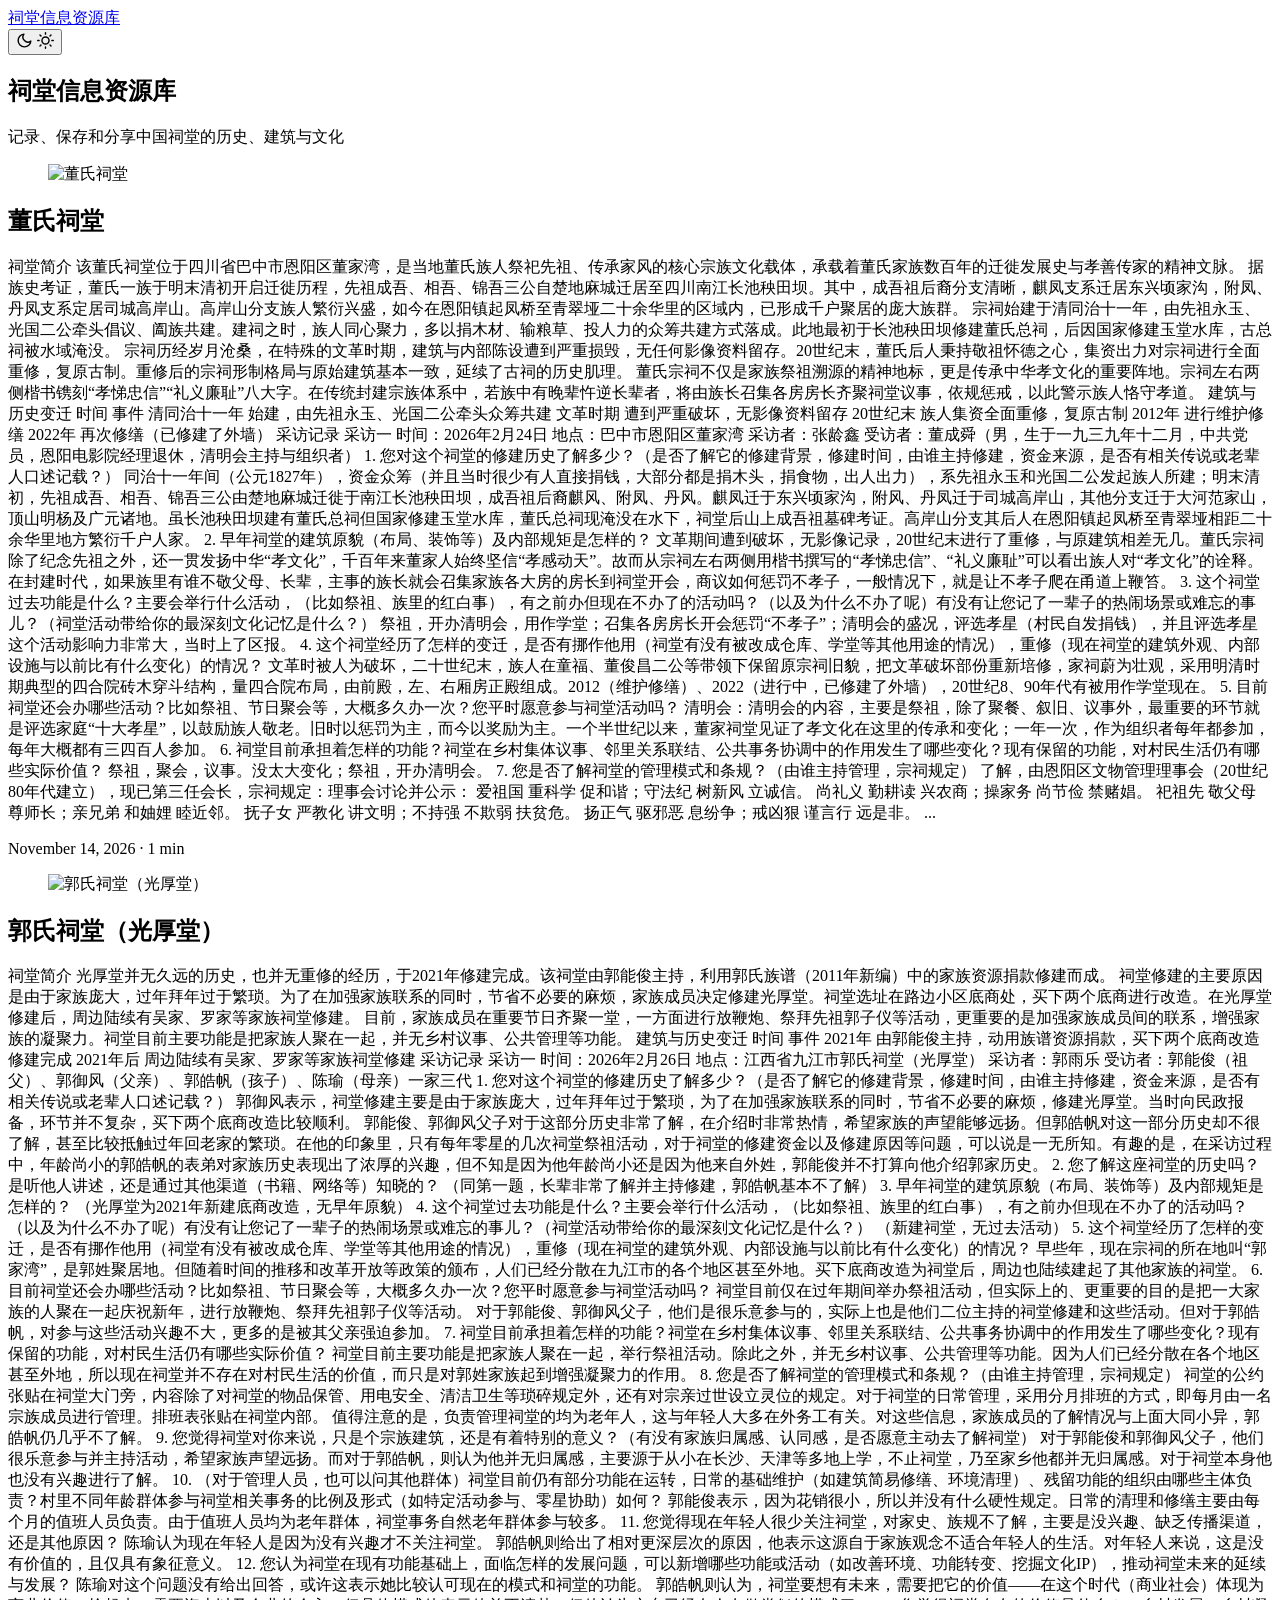
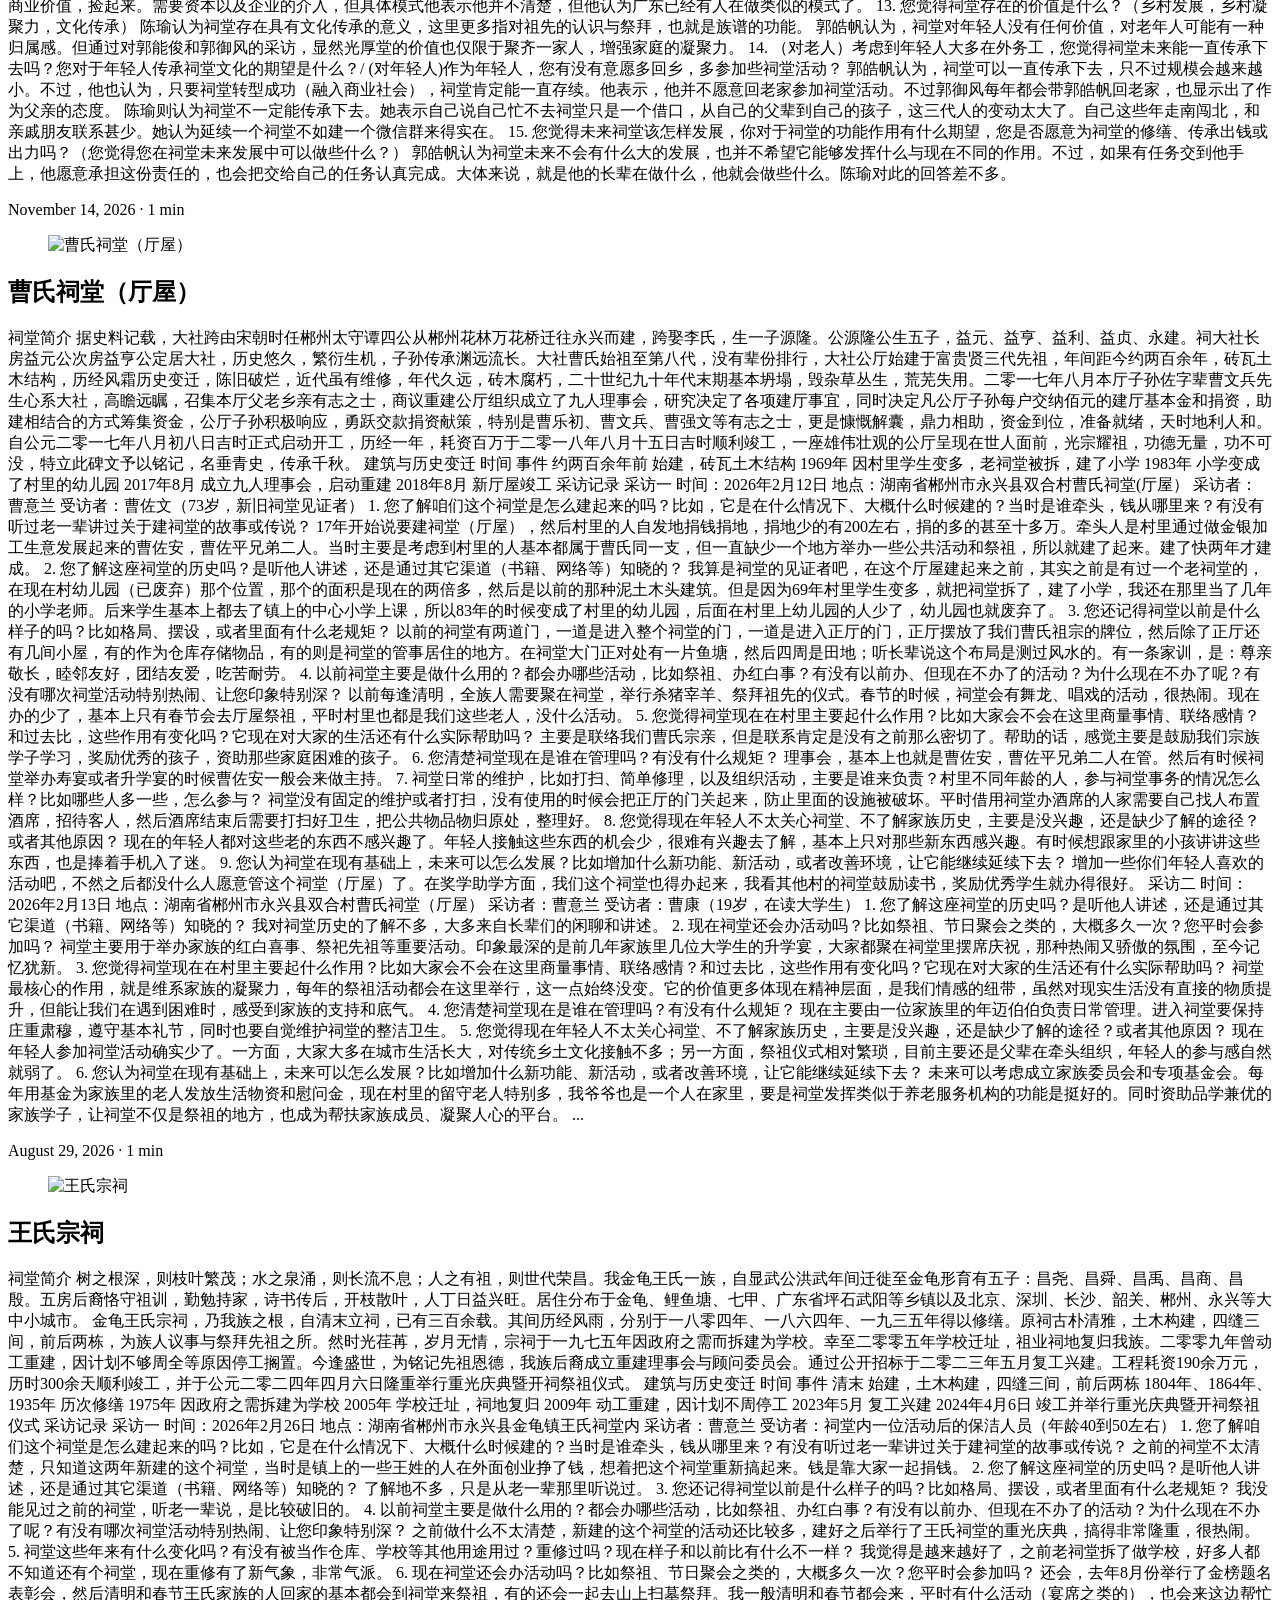
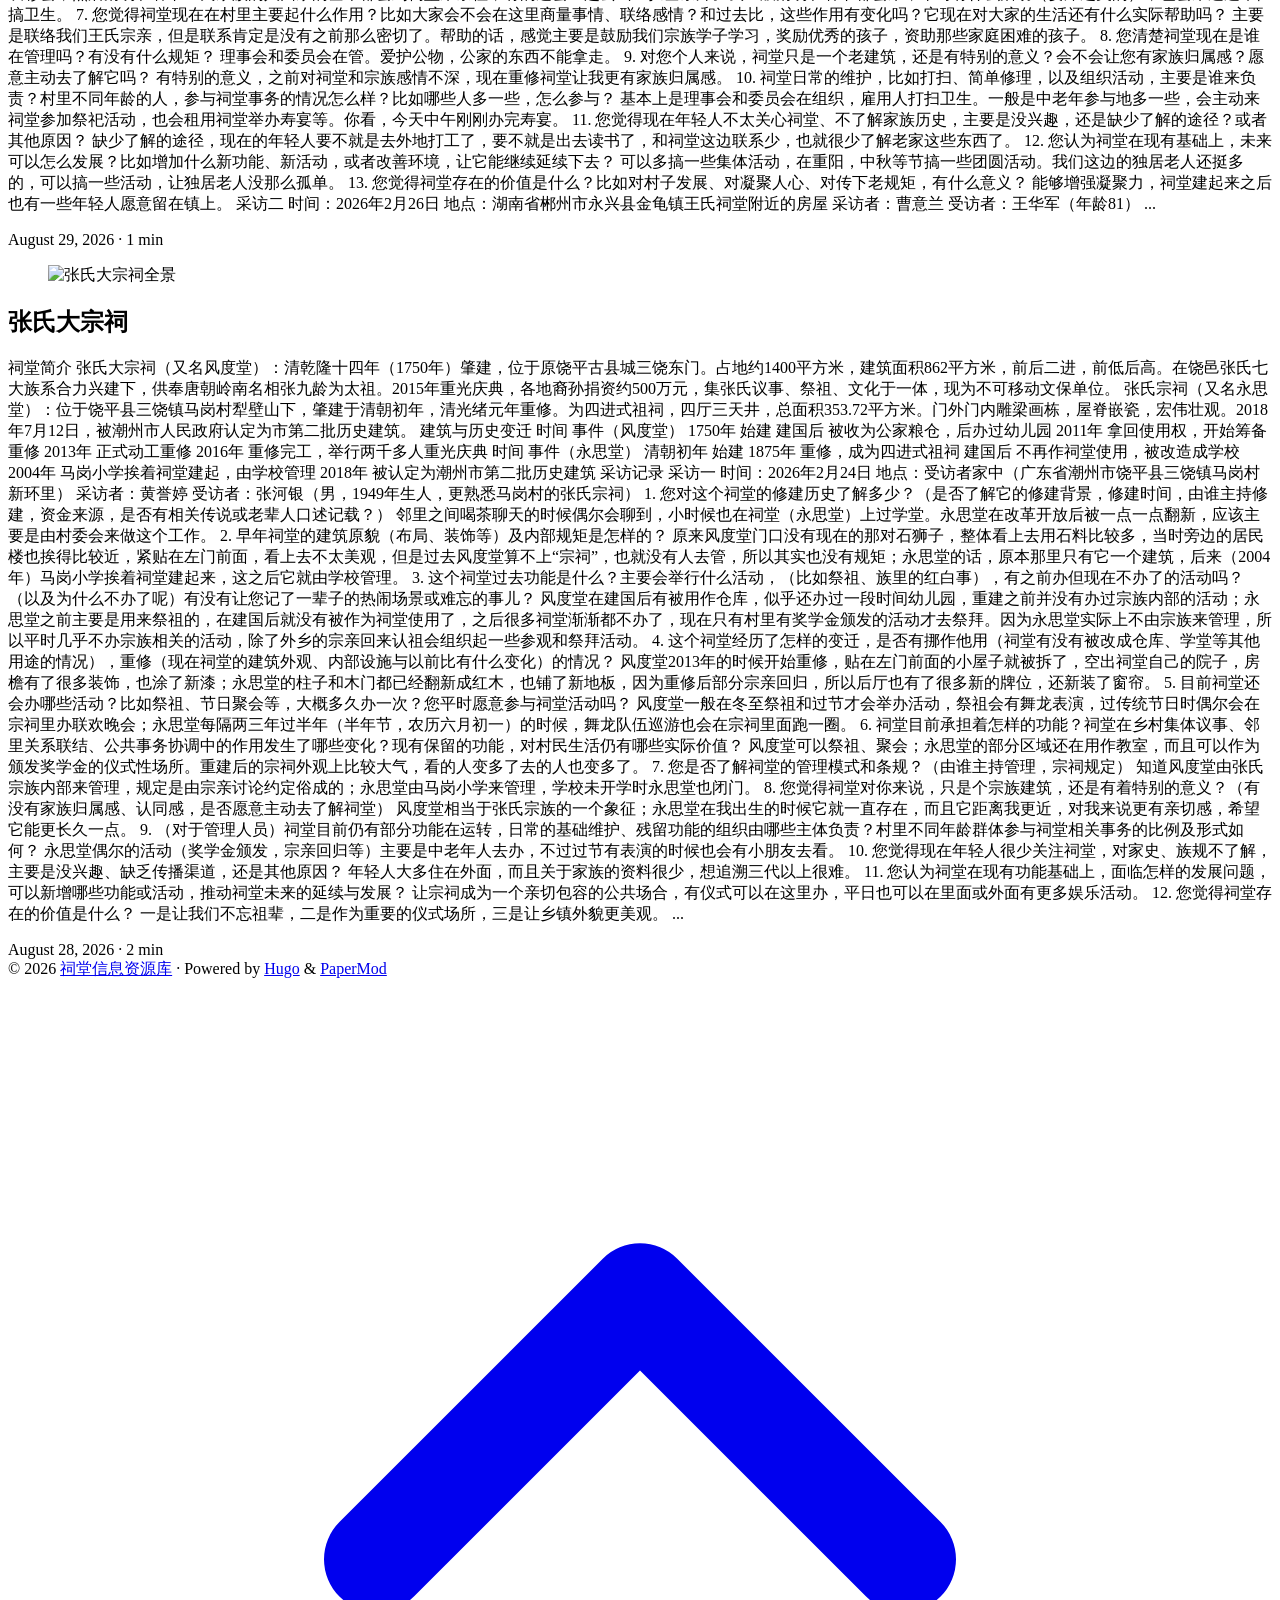
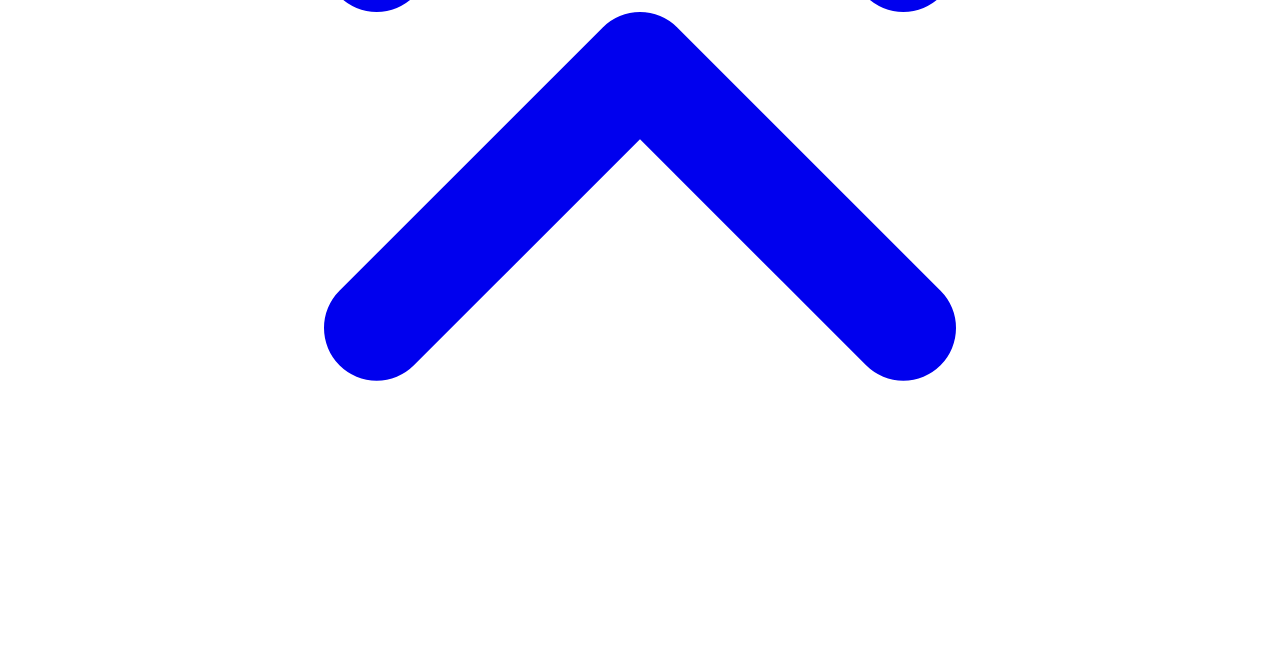
==== commit 8b19f46a: "添加郭氏祠堂（光厚堂）页面" ====
--- a/public/index.html
+++ b/public/index.html
@@ -16,7 +16,28 @@
 5. 目前祠堂还会办哪些活动？比如祭祖、节日聚会等，大概多久办一次？您平时愿意参与祠堂活动吗？ 清明会：清明会的内容，主要是祭祖，除了聚餐、叙旧、议事外，最重要的环节就是评选家庭“十大孝星”，以鼓励族人敬老。旧时以惩罚为主，而今以奖励为主。一个半世纪以来，董家祠堂见证了孝文化在这里的传承和变化；一年一次，作为组织者每年都参加，每年大概都有三四百人参加。
 6. 祠堂目前承担着怎样的功能？祠堂在乡村集体议事、邻里关系联结、公共事务协调中的作用发生了哪些变化？现有保留的功能，对村民生活仍有哪些实际价值？ 祭祖，聚会，议事。没太大变化；祭祖，开办清明会。
 7. 您是否了解祠堂的管理模式和条规？（由谁主持管理，宗祠规定） 了解，由恩阳区文物管理理事会（20世纪80年代建立），现已第三任会长，宗祠规定：理事会讨论并公示： 爱祖国 重科学 促和谐；守法纪 树新风 立诚信。 尚礼义 勤耕读 兴农商；操家务 尚节俭 禁赌娼。 祀祖先 敬父母 尊师长；亲兄弟 和妯娌 睦近邻。 抚子女 严教化 讲文明；不持强 不欺弱 扶贫危。 扬正气 驱邪恶 息纷争；戒凶狠 谨言行 远是非。
-...</p></div><footer class=entry-footer><span title='2026-11-14 00:00:00 +0000 UTC'>November 14, 2026</span>&nbsp;·&nbsp;<span>1 min</span></footer><a class=entry-link aria-label="post link to 董氏祠堂" href=https://citang-database.netlify.app/citang/dongshi-citang/></a></article><article class=post-entry><figure class=entry-cover><img loading=lazy src=https://citang-database.netlify.app/images/caoshi-full.png alt=曹氏祠堂（厅屋）></figure><header class=entry-header><h2 class=entry-hint-parent>曹氏祠堂（厅屋）</h2></header><div class=entry-content><p>祠堂简介 据史料记载，大社跨由宋朝时任郴州太守谭四公从郴州花林万花桥迁往永兴而建，跨娶李氏，生一子源隆。公源隆公生五子，益元、益亨、益利、益贞、永建。祠大社长房益元公次房益亨公定居大社，历史悠久，繁衍生机，子孙传承渊远流长。大社曹氏始祖至第八代，没有辈份排行，大社公厅始建于富贵贤三代先祖，年间距今约两百余年，砖瓦土木结构，历经风霜历史变迁，陈旧破烂，近代虽有维修，年代久远，砖木腐朽，二十世纪九十年代末期基本坍塌，毁杂草丛生，荒芜失用。二零一七年八月本厅子孙佐字辈曹文兵先生心系大社，高瞻远瞩，召集本厅父老乡亲有志之士，商议重建公厅组织成立了九人理事会，研究决定了各项建厅事宜，同时决定凡公厅子孙每户交纳佰元的建厅基本金和捐资，助建相结合的方式筹集资金，公厅子孙积极响应，勇跃交款捐资献策，特别是曹乐初、曹文兵、曹强文等有志之士，更是慷慨解囊，鼎力相助，资金到位，准备就绪，天时地利人和。自公元二零一七年八月初八日吉时正式启动开工，历经一年，耗资百万于二零一八年八月十五日吉时顺利竣工，一座雄伟壮观的公厅呈现在世人面前，光宗耀祖，功德无量，功不可没，特立此碑文予以铭记，名垂青史，传承千秋。
+...</p></div><footer class=entry-footer><span title='2026-11-14 00:00:00 +0000 UTC'>November 14, 2026</span>&nbsp;·&nbsp;<span>1 min</span></footer><a class=entry-link aria-label="post link to 董氏祠堂" href=https://citang-database.netlify.app/citang/dongshi-citang/></a></article><article class=post-entry><figure class=entry-cover><img loading=lazy src=https://citang-database.netlify.app/images/guoshi-full.png alt=郭氏祠堂（光厚堂）></figure><header class=entry-header><h2 class=entry-hint-parent>郭氏祠堂（光厚堂）</h2></header><div class=entry-content><p>祠堂简介 光厚堂并无久远的历史，也并无重修的经历，于2021年修建完成。该祠堂由郭能俊主持，利用郭氏族谱（2011年新编）中的家族资源捐款修建而成。
+祠堂修建的主要原因是由于家族庞大，过年拜年过于繁琐。为了在加强家族联系的同时，节省不必要的麻烦，家族成员决定修建光厚堂。祠堂选址在路边小区底商处，买下两个底商进行改造。在光厚堂修建后，周边陆续有吴家、罗家等家族祠堂修建。
+目前，家族成员在重要节日齐聚一堂，一方面进行放鞭炮、祭拜先祖郭子仪等活动，更重要的是加强家族成员间的联系，增强家族的凝聚力。祠堂目前主要功能是把家族人聚在一起，并无乡村议事、公共管理等功能。
+建筑与历史变迁 时间 事件 2021年 由郭能俊主持，动用族谱资源捐款，买下两个底商改造修建完成 2021年后 周边陆续有吴家、罗家等家族祠堂修建 采访记录 采访一 时间：2026年2月26日
+地点：江西省九江市郭氏祠堂（光厚堂）
+采访者：郭雨乐
+受访者：郭能俊（祖父）、郭御风（父亲）、郭皓帆（孩子）、陈瑜（母亲）一家三代
+1. 您对这个祠堂的修建历史了解多少？（是否了解它的修建背景，修建时间，由谁主持修建，资金来源，是否有相关传说或老辈人口述记载？） 郭御风表示，祠堂修建主要是由于家族庞大，过年拜年过于繁琐，为了在加强家族联系的同时，节省不必要的麻烦，修建光厚堂。当时向民政报备，环节并不复杂，买下两个底商改造比较顺利。 郭能俊、郭御风父子对于这部分历史非常了解，在介绍时非常热情，希望家族的声望能够远扬。但郭皓帆对这一部分历史却不很了解，甚至比较抵触过年回老家的繁琐。在他的印象里，只有每年零星的几次祠堂祭祖活动，对于祠堂的修建资金以及修建原因等问题，可以说是一无所知。有趣的是，在采访过程中，年龄尚小的郭皓帆的表弟对家族历史表现出了浓厚的兴趣，但不知是因为他年龄尚小还是因为他来自外姓，郭能俊并不打算向他介绍郭家历史。
+2. 您了解这座祠堂的历史吗？是听他人讲述，还是通过其他渠道（书籍、网络等）知晓的？ （同第一题，长辈非常了解并主持修建，郭皓帆基本不了解）
+3. 早年祠堂的建筑原貌（布局、装饰等）及内部规矩是怎样的？ （光厚堂为2021年新建底商改造，无早年原貌）
+4. 这个祠堂过去功能是什么？主要会举行什么活动，（比如祭祖、族里的红白事），有之前办但现在不办了的活动吗？（以及为什么不办了呢）有没有让您记了一辈子的热闹场景或难忘的事儿？（祠堂活动带给你的最深刻文化记忆是什么？） （新建祠堂，无过去活动）
+5. 这个祠堂经历了怎样的变迁，是否有挪作他用（祠堂有没有被改成仓库、学堂等其他用途的情况），重修（现在祠堂的建筑外观、内部设施与以前比有什么变化）的情况？ 早些年，现在宗祠的所在地叫“郭家湾”，是郭姓聚居地。但随着时间的推移和改革开放等政策的颁布，人们已经分散在九江市的各个地区甚至外地。买下底商改造为祠堂后，周边也陆续建起了其他家族的祠堂。
+6. 目前祠堂还会办哪些活动？比如祭祖、节日聚会等，大概多久办一次？您平时愿意参与祠堂活动吗？ 祠堂目前仅在过年期间举办祭祖活动，但实际上的、更重要的目的是把一大家族的人聚在一起庆祝新年，进行放鞭炮、祭拜先祖郭子仪等活动。 对于郭能俊、郭御风父子，他们是很乐意参与的，实际上也是他们二位主持的祠堂修建和这些活动。但对于郭皓帆，对参与这些活动兴趣不大，更多的是被其父亲强迫参加。
+7. 祠堂目前承担着怎样的功能？祠堂在乡村集体议事、邻里关系联结、公共事务协调中的作用发生了哪些变化？现有保留的功能，对村民生活仍有哪些实际价值？ 祠堂目前主要功能是把家族人聚在一起，举行祭祖活动。除此之外，并无乡村议事、公共管理等功能。因为人们已经分散在各个地区甚至外地，所以现在祠堂并不存在对村民生活的价值，而只是对郭姓家族起到增强凝聚力的作用。
+8. 您是否了解祠堂的管理模式和条规？（由谁主持管理，宗祠规定） 祠堂的公约张贴在祠堂大门旁，内容除了对祠堂的物品保管、用电安全、清洁卫生等琐碎规定外，还有对宗亲过世设立灵位的规定。对于祠堂的日常管理，采用分月排班的方式，即每月由一名宗族成员进行管理。排班表张贴在祠堂内部。 值得注意的是，负责管理祠堂的均为老年人，这与年轻人大多在外务工有关。对这些信息，家族成员的了解情况与上面大同小异，郭皓帆仍几乎不了解。
+9. 您觉得祠堂对你来说，只是个宗族建筑，还是有着特别的意义？（有没有家族归属感、认同感，是否愿意主动去了解祠堂） 对于郭能俊和郭御风父子，他们很乐意参与并主持活动，希望家族声望远扬。而对于郭皓帆，则认为他并无归属感，主要源于从小在长沙、天津等多地上学，不止祠堂，乃至家乡他都并无归属感。对于祠堂本身他也没有兴趣进行了解。
+10. （对于管理人员，也可以问其他群体）祠堂目前仍有部分功能在运转，日常的基础维护（如建筑简易修缮、环境清理）、残留功能的组织由哪些主体负责？村里不同年龄群体参与祠堂相关事务的比例及形式（如特定活动参与、零星协助）如何？ 郭能俊表示，因为花销很小，所以并没有什么硬性规定。日常的清理和修缮主要由每个月的值班人员负责。由于值班人员均为老年群体，祠堂事务自然老年群体参与较多。
+11. 您觉得现在年轻人很少关注祠堂，对家史、族规不了解，主要是没兴趣、缺乏传播渠道，还是其他原因？ 陈瑜认为现在年轻人是因为没有兴趣才不关注祠堂。 郭皓帆则给出了相对更深层次的原因，他表示这源自于家族观念不适合年轻人的生活。对年轻人来说，这是没有价值的，且仅具有象征意义。
+12. 您认为祠堂在现有功能基础上，面临怎样的发展问题，可以新增哪些功能或活动（如改善环境、功能转变、挖掘文化IP），推动祠堂未来的延续与发展？ 陈瑜对这个问题没有给出回答，或许这表示她比较认可现在的模式和祠堂的功能。 郭皓帆则认为，祠堂要想有未来，需要把它的价值——在这个时代（商业社会）体现为商业价值，捡起来。需要资本以及企业的介入，但具体模式他表示他并不清楚，但他认为广东已经有人在做类似的模式了。
+13. 您觉得祠堂存在的价值是什么？（乡村发展，乡村凝聚力，文化传承） 陈瑜认为祠堂存在具有文化传承的意义，这里更多指对祖先的认识与祭拜，也就是族谱的功能。 郭皓帆认为，祠堂对年轻人没有任何价值，对老年人可能有一种归属感。但通过对郭能俊和郭御风的采访，显然光厚堂的价值也仅限于聚齐一家人，增强家庭的凝聚力。
+14. （对老人）考虑到年轻人大多在外务工，您觉得祠堂未来能一直传承下去吗？您对于年轻人传承祠堂文化的期望是什么？/ (对年轻人)作为年轻人，您有没有意愿多回乡，多参加些祠堂活动？ 郭皓帆认为，祠堂可以一直传承下去，只不过规模会越来越小。不过，他也认为，只要祠堂转型成功（融入商业社会），祠堂肯定能一直存续。他表示，他并不愿意回老家参加祠堂活动。不过郭御风每年都会带郭皓帆回老家，也显示出了作为父亲的态度。 陈瑜则认为祠堂不一定能传承下去。她表示自己说自己忙不去祠堂只是一个借口，从自己的父辈到自己的孩子，这三代人的变动太大了。自己这些年走南闯北，和亲戚朋友联系甚少。她认为延续一个祠堂不如建一个微信群来得实在。
+15. 您觉得未来祠堂该怎样发展，你对于祠堂的功能作用有什么期望，您是否愿意为祠堂的修缮、传承出钱或出力吗？（您觉得您在祠堂未来发展中可以做些什么？） 郭皓帆认为祠堂未来不会有什么大的发展，也并不希望它能够发挥什么与现在不同的作用。不过，如果有任务交到他手上，他愿意承担这份责任的，也会把交给自己的任务认真完成。大体来说，就是他的长辈在做什么，他就会做些什么。陈瑜对此的回答差不多。</p></div><footer class=entry-footer><span title='2026-11-14 00:00:00 +0000 UTC'>November 14, 2026</span>&nbsp;·&nbsp;<span>1 min</span></footer><a class=entry-link aria-label="post link to 郭氏祠堂（光厚堂）" href=https://citang-database.netlify.app/citang/guoshi-citang/></a></article><article class=post-entry><figure class=entry-cover><img loading=lazy src=https://citang-database.netlify.app/images/caoshi-full.png alt=曹氏祠堂（厅屋）></figure><header class=entry-header><h2 class=entry-hint-parent>曹氏祠堂（厅屋）</h2></header><div class=entry-content><p>祠堂简介 据史料记载，大社跨由宋朝时任郴州太守谭四公从郴州花林万花桥迁往永兴而建，跨娶李氏，生一子源隆。公源隆公生五子，益元、益亨、益利、益贞、永建。祠大社长房益元公次房益亨公定居大社，历史悠久，繁衍生机，子孙传承渊远流长。大社曹氏始祖至第八代，没有辈份排行，大社公厅始建于富贵贤三代先祖，年间距今约两百余年，砖瓦土木结构，历经风霜历史变迁，陈旧破烂，近代虽有维修，年代久远，砖木腐朽，二十世纪九十年代末期基本坍塌，毁杂草丛生，荒芜失用。二零一七年八月本厅子孙佐字辈曹文兵先生心系大社，高瞻远瞩，召集本厅父老乡亲有志之士，商议重建公厅组织成立了九人理事会，研究决定了各项建厅事宜，同时决定凡公厅子孙每户交纳佰元的建厅基本金和捐资，助建相结合的方式筹集资金，公厅子孙积极响应，勇跃交款捐资献策，特别是曹乐初、曹文兵、曹强文等有志之士，更是慷慨解囊，鼎力相助，资金到位，准备就绪，天时地利人和。自公元二零一七年八月初八日吉时正式启动开工，历经一年，耗资百万于二零一八年八月十五日吉时顺利竣工，一座雄伟壮观的公厅呈现在世人面前，光宗耀祖，功德无量，功不可没，特立此碑文予以铭记，名垂青史，传承千秋。
 建筑与历史变迁 时间 事件 约两百余年前 始建，砖瓦土木结构 1969年 因村里学生变多，老祠堂被拆，建了小学 1983年 小学变成了村里的幼儿园 2017年8月 成立九人理事会，启动重建 2018年8月 新厅屋竣工 采访记录 采访一 时间：2026年2月12日
 地点：湖南省郴州市永兴县双合村曹氏祠堂(厅屋）
 采访者：曹意兰
